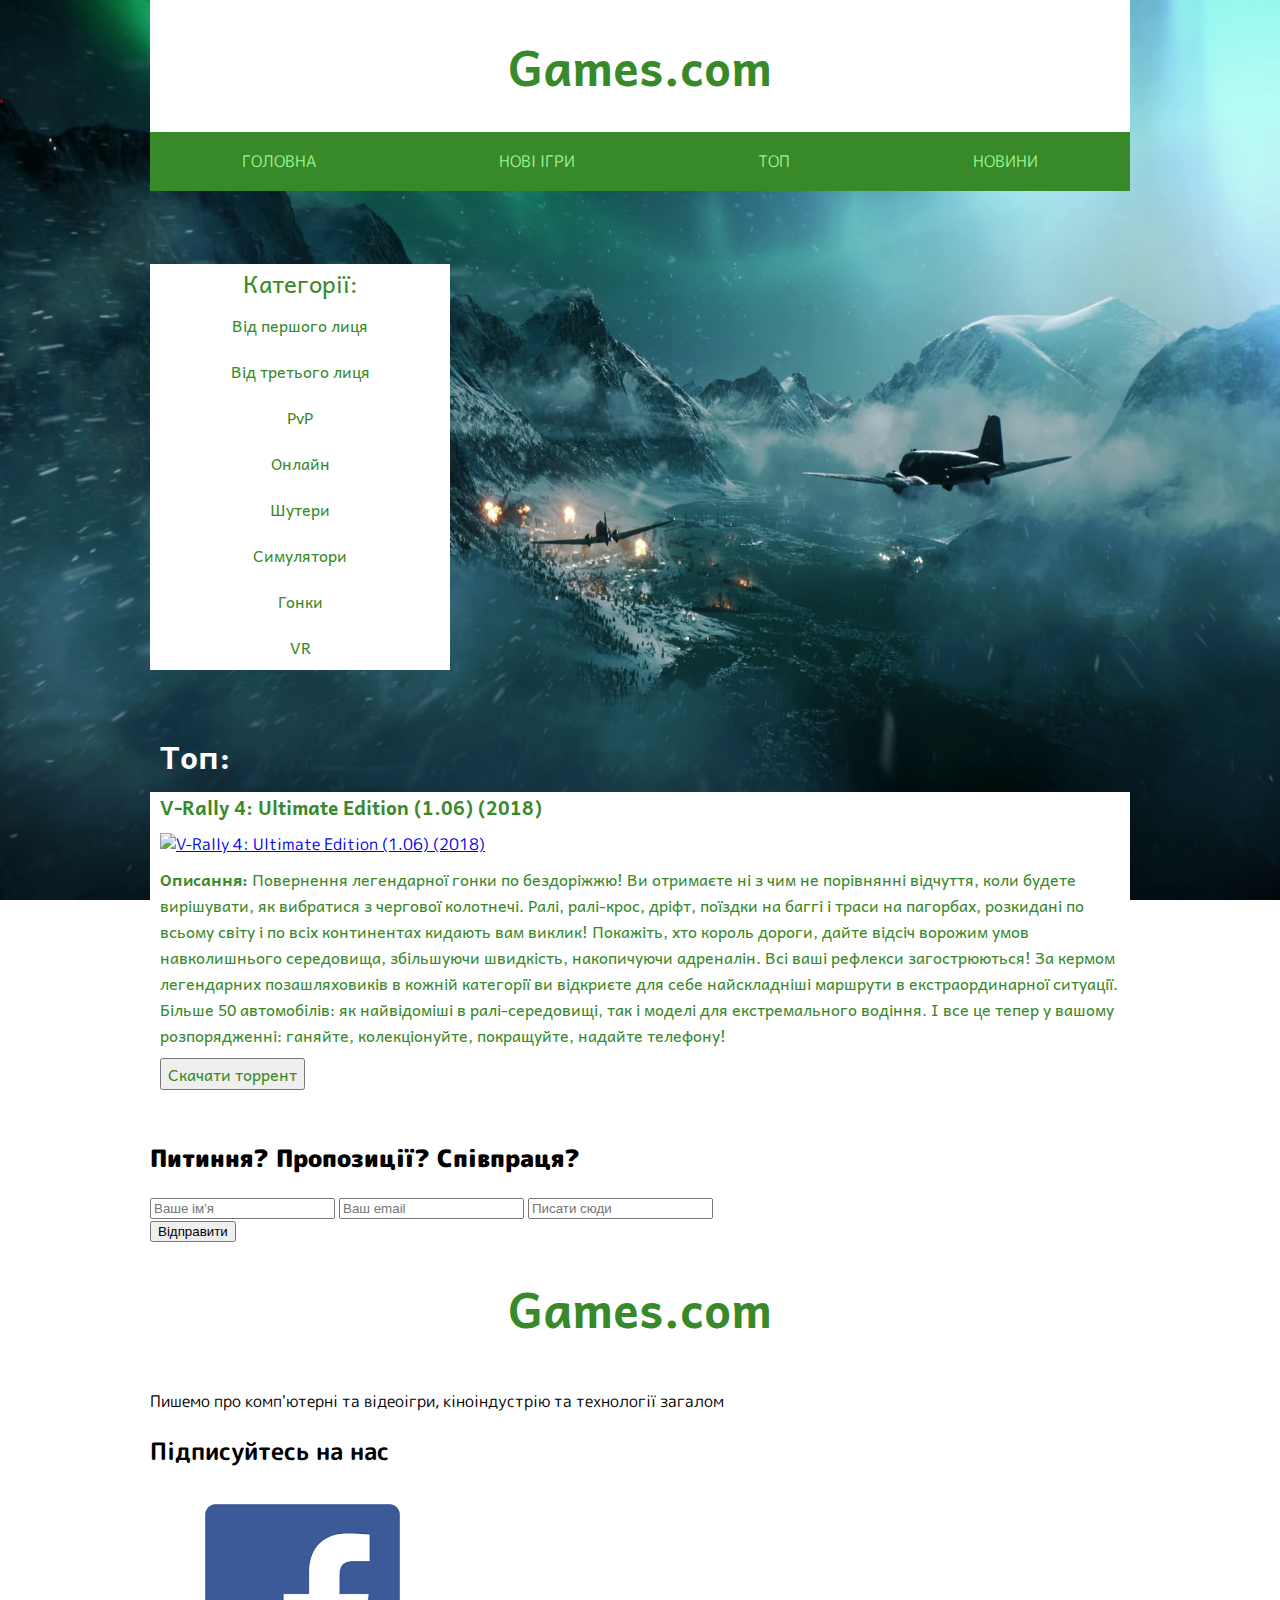
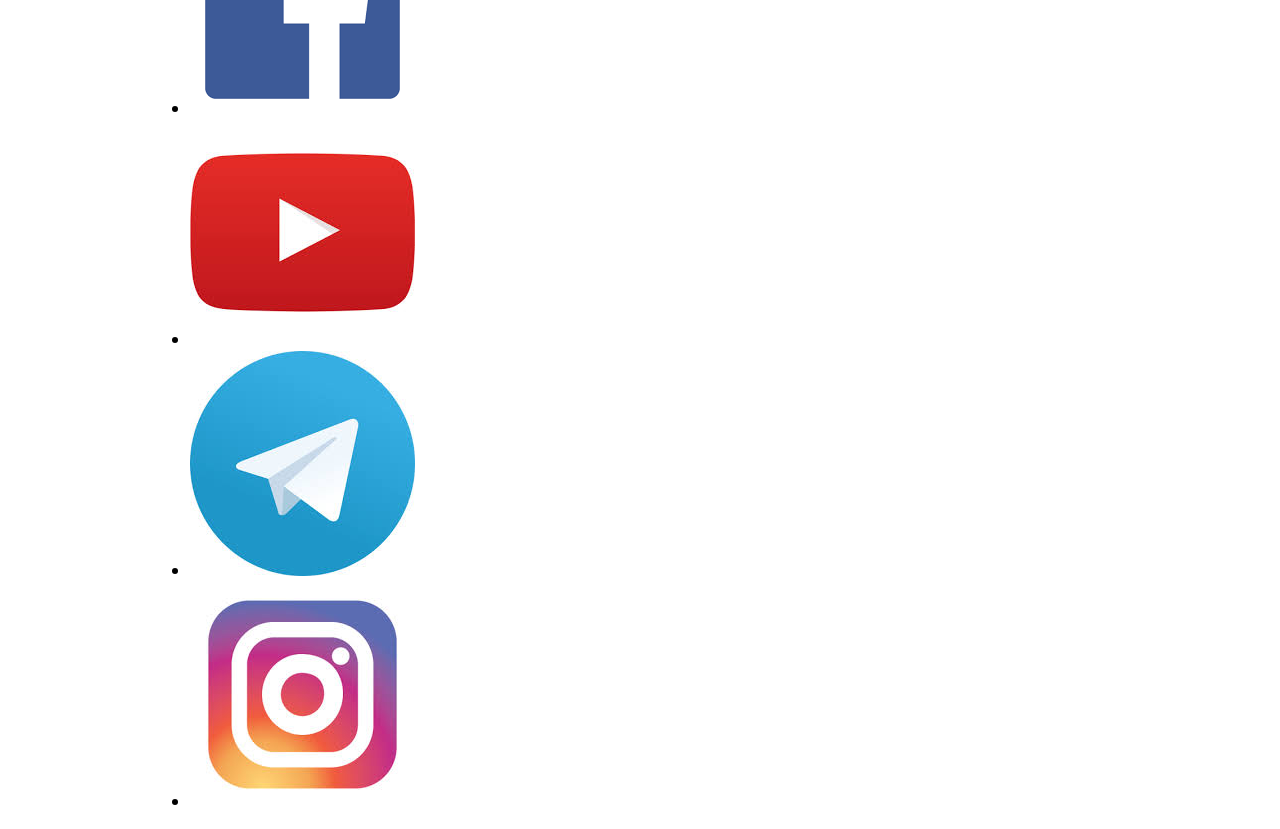
==== content.html @ c70f90d1 "add responsive to right and left aside" ====
<!DOCTYPE html>
<html lang="uk">
<head>
	<meta charset="utf-8">
	<meta name="viewport" content="width=device-width, initial-scale=1.0">
	<meta http-equiv="X-UA-Compatible" content="IE=edge">
	<link href="css/stylesheet.css" rel="stylesheet" type="text/css">
	<link href="https://stackpath.bootstrapcdn.com/font-awesome/4.7.0/css/font-awesome.min.css" rel="stylesheet">
	<script src="https://code.jquery.com/jquery-3.3.1.js"></script>
	<title>Games.com</title>
</head>
<body id="bg">
	<main>
	<header>
		<a href="index.html" class="menu_top">
    							<h1>Games.com</h1>
    						</a>
		<nav class="menu">
			<div class="toggle">
				<i class="fa fa-bars" aria-hidden="true"></i>
			</div>
    		<ul>
    			<li>
    				<a href="index.html" class="menu_top">
    					<span>Головна</span>
    				</a>	
    			</li>
    			<li>
    				<a href="" class="menu_top">
    					<span>Нові ігри</span>
    				</a>
    			</li>
    			<li>
    				<a href="" class="menu_top">
    					<span>Топ</span>
    				</a>
    			</li>
    			<li>
    				<a href="" class="menu_top">
    					<span>Новини</span>
    				</a>
    			</li>
    		</ul>
    	</nav>	<br>
<!--    	<div class="slider">
    		<h2 class="sl_popular">Популярні ігри: </h2>
    		<div class="sl_slider">	
	    		<div class="sl_photo">
	    			<div class="sl_outer">
	    				<div class="sl_item">
	    					<div>
	    						<a href="https://xatab-repack.net/games/download/309-07/gta_5_grand_theft_auto_2015_pc_repack_ot_xatab/3-1-0-309">
	    						<img alt="" src="https://xatab-repack.net/_ld/3/309.jpg">
	    						</a>
	    						<span>GTA 5 / Grand Theft Auto V (2015) PC</span>
	    					</div>
	    				</div>
	    				<div class="sl_item">
	    					<div>
	    						<a href="https://xatab-repack.net/games/download/447-03/far_cry_5_2018/1-1-0-447">
	    						<img alt="" src="https://xatab-repack.net/_ld/4/447.jpg">
	    						</a>
	    						<span>Far Cry 5 (2018) PC</span>
	    					</div>
	    				</div>
	    				<div class="sl_item">
	    					<div>
	    						<a href="https://xatab-repack.net/games/download/238-03/euro_truck_simulator_2_2013_pc_repack_ot_xatab/18-1-0-238">
	    						<img alt="" src="https://xatab-repack.net/_ld/2/238.jpg">
	    						</a>
	    						<span>Euro Truck Simulator 2 [v 1.33.2.19s + 65 DLC] (2013) PC</span>
	    					</div>
	    				</div>
	    				<div class="sl_item">
	    					<div>
	    						<a href="https://xatab-repack.net/games/download/331-03/the_elder_scrolls_v_skyrim_special_edition_2016_pc_repack_ot_xatab/2-1-0-331">
	    						<img alt="" src="https://xatab-repack.net/_ld/3/331.jpg">
	    						</a>
	    						<span>The Elder Scrolls V: Skyrim - Special Edition  (v1.5.62.0.8) (2016) PC</span>
	    					</div>
	    				</div>
	    				<div class="sl_item">
	    					<div>
	    						<a href="https://xatab-repack.net/games/download/398-04/dishonored_2_2016_pc_repack_ot_xatab/5-1-0-398">
	    						<img alt="" src="https://xatab-repack.net/_ld/3/398.png">
	    						</a>
	    						<span>Dishonored 2  (1.77.9) (2016) PC</span>
	    					</div>
	    				</div>
	    			</div>
	    		</div>
	    	</div>	
    	</div>                -->
    	</header>
	<aside class="left_aside">
		<div class="la_title">Категорії: </div>
		<div class="la_categories">
			<a class="la_link" href="">Від першого лиця</a>
			<a class="la_link" href="">Від третього лиця</a>
			<a class="la_link" href="">PvP</a>
			<a class="la_link" href="">Онлайн</a>
			<a class="la_link" href="">Шутери</a>
			<a class="la_link" href="">Симулятори</a>
			<a class="la_link" href="">Гонки</a>
			<a class="la_link" href="">VR</a>
		</div>
	</aside>
		<aside class="right_aside">
		<h2 class="ra_title">Топ: </h2>
		<div class="allEntries">
			<div id="game683">
				<a href="https://xatab-repack.net/games/torrent_igry/3d/v_rally_4_ultimate_edition_2018_pc_124_repack_by_xatab/3-1-0-683"></a>
				<div class="imagetext">
					<a href="https://xatab-repack.net/games/torrent_igry/3d/v_rally_4_ultimate_edition_2018_pc_124_repack_by_xatab/3-1-0-683"></a>
					<div class="inform">
						<a href="https://xatab-repack.net/games/torrent_igry/3d/v_rally_4_ultimate_edition_2018_pc_124_repack_by_xatab/3-1-0-683"></a>
						<a class="link-td-none" href="https://xatab-repack.net/games/torrent_igry/3d/v_rally_4_ultimate_edition_2018_pc_124_repack_by_xatab/3-1-0-683">
							<span class="m-title"><b>V-Rally 4: Ultimate Edition  (1.06) (2018)</b>
							</span>
						</a>
						<a href="https://xatab-repack.net/games/torrent_igry/3d/v_rally_4_ultimate_edition_2018_pc_124_repack_by_xatab/3-1-0-683">
							<img src="https://xatab-repack.net/_ld/6/683.png" alt="V-Rally 4: Ultimate Edition  (1.06) (2018)" class="m-img">
						</a>
						<div class="m-desc">
							<div>
								<b>Описання: </b>
								Повернення легендарної гонки по бездоріжжю! Ви отримаєте ні з чим не порівнянні відчуття, коли будете вирішувати, як вибратися з чергової колотнечі. Ралі, ралі-крос, дріфт, поїздки на баггі і траси на пагорбах, розкидані по всьому світу і по всіх континентах кидають вам виклик! Покажіть, хто король дороги, дайте відсіч ворожим умов навколишнього середовища, збільшуючи швидкість, накопичуючи адреналін. Всі ваші рефлекси загострюються! За кермом легендарних позашляховиків в кожній категорії ви відкриєте для себе найскладніші маршрути в екстраординарної ситуації. Більше 50 автомобілів: як найвідоміші в ралі-середовищі, так і моделі для екстремального водіння. І все це тепер у вашому розпорядженні: ганяйте, колекціонуйте, покращуйте, надайте телефону!
							</div>
						</div>
						<div class="m-desc1">
							<button class="mata">Скачати торрент</button>
						</div>
					</div>
				</div>
			</div>
		</div>
	</aside>
	<form>
			<h2><b>Питиння? Пропозиції? Співпраця?</b></h2>
			<div class="form">
				<input type="text" name="user-name" id="name" placeholder="Ваше ім'я" required>
				<input type="email" name="user-email" id="email" placeholder="Ваш email" required>
				<input type="text" name="text" id="text" placeholder="Писати сюди" required>
			</div>
			<div class="send"><input class="send-button" type="submit" value="Відправити"></div>
	</form>
	
	<footer>
		<a href="index.html" class="menu_top">
    							<h1>Games.com</h1>
    						</a>
		<p>Пишемо про комп'ютерні та відеоігри, кіноіндустрію та технології загалом</p>
		<h2>Підписуйтесь на нас</h2>
		<div class="socials">
			<ul class="socials-ul">
				<li class="socials-ul-li">
					<a class="fb-link" href="https://www.facebook.com/">
						<img class="soc-img" alt="fb" src="images/fb.png"></a>
				</li>
				<li class="socials-ul-li">
					<a class="yt-link" href="https://www.youtube.com/">
						<img class="soc-img" alt="yt" src="images/yt.jpg"></a>
				</li>
				<li class="socials-ul-li">
					<a class="tg-link" href="https://web.telegram.org/#/im">
						<img class="soc-img" alt="tg" src="images/tg.jpg"></a>
						
				</li>
				<li class="socials-ul-li">
					<a class="ig-link" href="https://www.instagram.com/?hl=ru">
						<img class="soc-img" alt="ig" src="images/ig.jpg"></a>
						
				</li>

			</ul>
		</div>
	</footer>
	</main>
	
	<script>
    		$(document).ready(function(){
    			$('.menu').click(function(){
    				$('ul').toggle('active');
    			})
    		})
    	</script>
</body>
</html>
---- css/stylesheet.css ----
@import url('https://fonts.googleapis.com/css?family=Andika&subset=cyrillic,cyrillic-ext');
@import url('https://fonts.googleapis.com/css?family=M+PLUS+Rounded+1c:700&subset=cyrillic,cyrillic-ext');
:root {
   font-family: 'M PLUS Rounded 1c', sans-serif;  
}
#bg {
    min-height: 100%;
    top: 0;
    height: auto;
    background: url(../images/bg.jpg) 50% 50% / 100% 100% no-repeat fixed;
    position: relative;
    padding: 0;
    margin: 0;
}    
main {
    max-width: 980px;
    margin: auto;
}
header {
    margin: 0;
    padding: 0;
}
.menu_top {
    text-decoration: none;
}
.menu_top h1 {
    font-family: 'Andika', sans-serif;
    font-size: 3rem;
    text-align: center;
    margin: 0;
    color: #388929;
    background-color: #fff;
    padding: 27px;
    text-decoration: none;
}
.menu {
    width: 100%;
}
.menu ul {
    width: 100%;
    margin: 0;
    padding: 0;
    background-color: #388929;
    display: flex;
    justify-content: space-around;
}
.menu ul li {
    list-style: none;
    display: inline-block;
    padding: 18px 20px;
}
.menu ul li:hover {
    background: #084200
} 
.menu ul li a {
    color: #9BF490;
    text-decoration: none;
    text-transform: uppercase;
}
.toggle {
    width: 100%;
    padding: 7px 30px;
    background: #fff;
    text-align: right;
    box-sizing: border-box;
    color: #388929;
    font-size: 30px;
    display: none;
}
.slider .sl_popular {
    
    padding-bottom: 1px;
    padding-top: 0px;
    font-size: 2rem;
    font-family: 'Andika', sans-serif;
    color: #388929;
}
.left_aside {
    display: inline-block;
    justify-content: flex-end;
    margin: 0;
    padding-top: 50px; 

}
.la_title {
    display: flex;
    justify-content: flex-start;
    background-color: #fff;
    font-family: 'Andika', sans-serif;
    font-size: 1.5rem;
    color: #388929;
}
.left_aside {
    margin: 0;
    padding-top: 50px; 
    width: 300px;
}
.la_title {
    background-color: #fff;
    font-family: 'Andika', sans-serif;
    font-size: 1.5rem;
    color: #388929;
    display: block;
    text-align: center;
}
.la_categories {
    display: block;
    background-color: #fff;
}
.la_link {
    margin: auto;
    padding: 10px;
    display: block;
    text-align: center;
    text-decoration: none;
    font-family: 'Andika', sans-serif;
    font-size: 1rem;
    color: #388929;
}
.la_link:hover{
    color: #fff;
    background-color: #388929;
}
.right_aside {
        margin-top: 60px;
}
.ra_title {
    margin: 10px;
    font-family: 'Andika', sans-serif;
    font-size: 2rem;
    color: #fff;
}
.allEntries{
    padding: 0;
    margin: 0;
}
.imagetext{
    padding-bottom: 20px;
    background-color: #fff;
}
.link-td-none{
    margin: 10px;
    font-family: 'Andika', sans-serif;
    font-size: 1.2rem;
    color: #388929;
    display: block;
    text-decoration: none;
}
.m-img{
    margin: 10px;
    padding: 0;
    width: 100%;
    display: block;
}
.m-desc{
    margin: 10px;
    font-family: 'Andika', sans-serif;
    font-size: 1rem;
    color: #388929;
}
.m-desc1{
    margin: 10px;
    padding: 0;
}
.m-desc1 button{
    display: flex;
}
.m-desc1 .mata{
    text-decoration: none;
    font-family: 'Andika', sans-serif;
    font-size: 1rem;
    color: #388929;
}
.button{
    display: flex;
    justify-content: center;
}
.button-more{
    font-family: 'Andika', sans-serif;
    font-size: 1rem;
    color: #388929;
    text-align: center;
}











@media(max-width: 768px) {
    .toggle {
         display: block;    
    }
    .menu ul {
    width: 100%;
    }
    .menu ul li {
        display: block;
        text-align: center;
    }
    a.menu_top{
       text-decoration: none; 
    }
    .menu_top h1 {
    font-family: 'Andika', sans-serif;
    font-size: 3rem;
    text-align: center;
    margin: 0;
    color: #388929;
    background-color: #fff;
    padding: 27px;
    text-decoration: none;
}
@media(max-width: 768px) {    
    .left_aside {
        margin: 0;
        padding-top: 50px; 
    }
    .la_title {
        background-color: #fff;
        font-family: 'Andika', sans-serif;
        font-size: 1.5rem;
        color: #388929;
    }
    .la_categories {
        display: block;
        background-color: #fff;
    }
    .la_link {
        margin: auto;
        padding: 10px;
        display: block;
        text-align: center;
        text-decoration: none;
        font-family: 'Andika', sans-serif;
        font-size: 1rem;
        color: #388929;
    }
    .la_link:hover{
        color: #fff;
        background-color: #388929;
    }
}
@media(max-width: 768px) { 
    .right_aside {
        margin-top: 60px;
    }
    .ra_title {
        margin: 10px;
        font-family: 'Andika', sans-serif;
        font-size: 2rem;
        color: #fff;
    }
    .allEntries{
        padding: 0;
        margin: 0;
    }
    .imagetext{
        padding-bottom: 20px;
        
        background-color: #fff;
    }
    .link-td-none{
        margin: 10px;
        font-family: 'Andika', sans-serif;
        font-size: 1.2rem;
        color: #388929;
        display: block;
        text-decoration: none;
    }
    .m-img{
        margin: 10px;
        padding: 0;
        width: 100%;
        display: block;
    }
    .m-desc{
        margin: 10px;
        font-family: 'Andika', sans-serif;
        font-size: 1rem;
        color: #388929;
    }
    .m-desc1{
        margin: 10px;
        padding: 0;
    }
    .m-desc1 button{
        display: flex;
    }
    .m-desc1 .mata{
        
        text-decoration: none;
        font-family: 'Andika', sans-serif;
        font-size: 1rem;
        color: #388929;
    }
    .button{
        display: flex;
        justify-content: center;
    }
    .button-more{
        font-family: 'Andika', sans-serif;
        font-size: 1rem;
        color: #388929;
        text-align: center;
    }
}    
@media(max-width: 768px) {     
    #news{
        margin-top: 60px;
    }
    form{
        margin: 10px;
        padding: 10px;
        display: block;
        justify-content: center;
    }
    form h2{
        margin: 10px;
        font-family: 'Andika', sans-serif;
        font-size: 1.5rem;
        color: #fff;
        display: block;
        text-decoration: none;
        text-align: center;
    }
    form #name{
        background-color: #8CE390;
        margin: auto;
        padding: 10px;
        display: block;
        justify-content: center;
    }
    form #email{
        background-color: #8CE390;
        margin: auto;
        padding: 10px;
        display: block;
        justify-content: center;
    }
    form #text{
        margin: auto;
        padding: 10px;
        display: block;
        justify-content: center;
    }
    form .send{
        margin: auto;
        display: block;
        justify-content: center;
        padding: 10px;
    }
    form .send-button{
        margin: auto;
        font-family: 'Andika', sans-serif;
        font-size: 1rem;
        color: #388929;
        text-align: center;
        display: block;
        justify-content: center;
    }
}
@media(max-width: 768px) { 
    footer{
        width: 100%;
        height: 350px;
        background-color: #fff;
    }
    footer .menu_top h1{
    font-family: 'Andika', sans-serif;
    font-size: 2rem;
    text-align: left;
    margin: 0;
    color: #388929;
    background-color: #fff;
    padding: 0;
    text-decoration: none;
    }
    footer p{
        margin: 10px;
        font-family: 'Andika', sans-serif;
        font-size: 1.2rem;
        color: #388929;
        display: block;
        text-decoration: none;
    }
    footer h2{
        margin: 10px;
        font-family: 'Andika', sans-serif;
        font-size: 1.5rem;
        color: #388929;
        display: block;
        text-decoration: none;
        text-align: center;
    }
    .socials ul li{
        padding: 0;
        margin: 0;
        list-style: none;
    }
    .socials-ul{
        padding: 0;
        margin: 0;
        display: flex;
        justify-content: space-between;
    }
    .socials-ul-li{
        list-style: none;
        text-decoration: none;
    }
    .soc-img{
        padding: 0;
        margin: 0;
        width: 100px;
    }
}



.active {
    display: block;
}
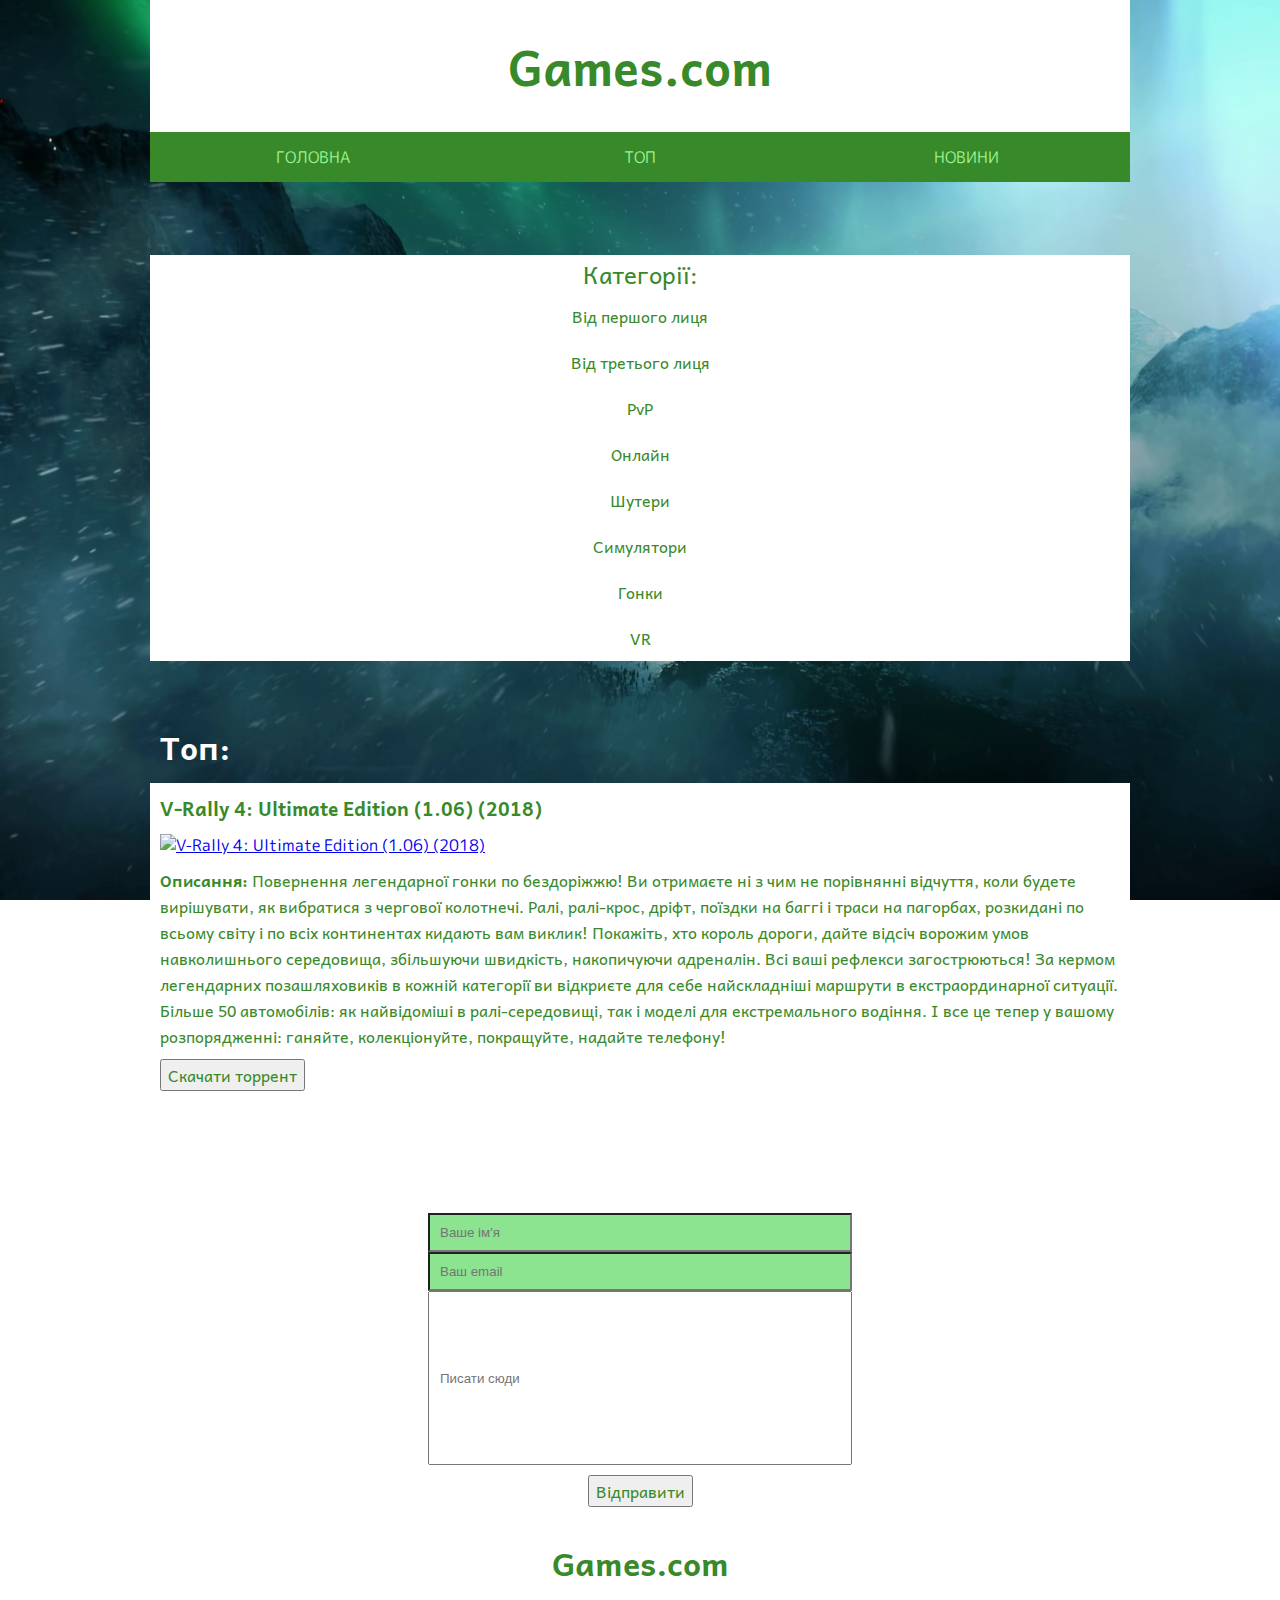
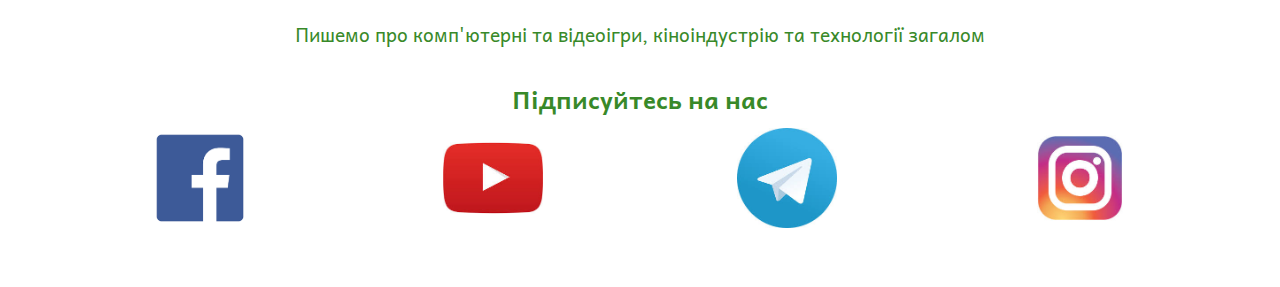
==== commit f05c7428: "fixed main menu" ====
--- a/content.html
+++ b/content.html
@@ -5,8 +5,6 @@
 	<meta name="viewport" content="width=device-width, initial-scale=1.0">
 	<meta http-equiv="X-UA-Compatible" content="IE=edge">
 	<link href="css/stylesheet.css" rel="stylesheet" type="text/css">
-	<link href="https://stackpath.bootstrapcdn.com/font-awesome/4.7.0/css/font-awesome.min.css" rel="stylesheet">
-	<script src="https://code.jquery.com/jquery-3.3.1.js"></script>
 	<title>Games.com</title>
 </head>
 <body id="bg">
@@ -16,19 +14,11 @@
     							<h1>Games.com</h1>
     						</a>
 		<nav class="menu">
-			<div class="toggle">
-				<i class="fa fa-bars" aria-hidden="true"></i>
-			</div>
     		<ul>
     			<li>
     				<a href="index.html" class="menu_top">
     					<span>Головна</span>
     				</a>	
-    			</li>
-    			<li>
-    				<a href="" class="menu_top">
-    					<span>Нові ігри</span>
-    				</a>
     			</li>
     			<li>
     				<a href="" class="menu_top">
@@ -95,14 +85,14 @@
 	<aside class="left_aside">
 		<div class="la_title">Категорії: </div>
 		<div class="la_categories">
-			<a class="la_link" href="">Від першого лиця</a>
-			<a class="la_link" href="">Від третього лиця</a>
-			<a class="la_link" href="">PvP</a>
-			<a class="la_link" href="">Онлайн</a>
-			<a class="la_link" href="">Шутери</a>
-			<a class="la_link" href="">Симулятори</a>
-			<a class="la_link" href="">Гонки</a>
-			<a class="la_link" href="">VR</a>
+			<a class="la_link" href="https://rg-mechanics.org/games/pc_torrent_download/1s_person/9">Від першого лиця</a>
+			<a class="la_link" href="https://rg-mechanics.org/games/pc_torrent_download/3rd_person/4">Від третього лиця</a>
+			<a class="la_link" href="https://rg-mechanics.org/games/pc_torrent_download/real_time/8">PvP</a>
+			<a class="la_link" href="https://rg-mechanics.org/games/pc_torrent_download/adventure/10">Онлайн</a>
+			<a class="la_link" href="https://rg-mechanics.org/games/pc_torrent_download/shooter/6">Шутери</a>
+			<a class="la_link" href="https://rg-mechanics.org/games/pc_torrent_download/simulator/18">Симулятори</a>
+			<a class="la_link" href="https://rg-mechanics.org/games/pc_torrent_download/racing/17">Гонки</a>
+			<a class="la_link" href="https://rg-mechanics.org/games/pc_torrent_download/3d/3">VR</a>
 		</div>
 	</aside>
 		<aside class="right_aside">
@@ -128,14 +118,15 @@
 							</div>
 						</div>
 						<div class="m-desc1">
-							<button class="mata">Скачати торрент</button>
+							<button class="mata">
+									Скачати торрент</button>
 						</div>
 					</div>
 				</div>
 			</div>
 		</div>
 	</aside>
-	<form>
+	<form method="POST" action="https://formspree.io/diesel6@i.ua">
 			<h2><b>Питиння? Пропозиції? Співпраця?</b></h2>
 			<div class="form">
 				<input type="text" name="user-name" id="name" placeholder="Ваше ім'я" required>
@@ -177,12 +168,6 @@
 	</footer>
 	</main>
 	
-	<script>
-    		$(document).ready(function(){
-    			$('.menu').click(function(){
-    				$('ul').toggle('active');
-    			})
-    		})
-    	</script>
+
 </body>
 </html>
--- a/css/stylesheet.css
+++ b/css/stylesheet.css
@@ -46,8 +46,14 @@
 }
 .menu ul li {
     list-style: none;
-    display: inline-block;
-    padding: 18px 20px;
+    display: flex;
+    padding: 0;
+    margin: auto;
+    width: 100%;
+    height: 50px;
+    text-align: center;
+    align-items: center;
+    justify-content: center;
 }
 .menu ul li:hover {
     background: #084200
@@ -56,6 +62,12 @@
     color: #9BF490;
     text-decoration: none;
     text-transform: uppercase;
+    width: 100%;
+    height: 100%;
+    display: flex;
+    text-align: center;
+    align-items: center;
+    justify-content: center;
 }
 .toggle {
     width: 100%;
@@ -76,15 +88,15 @@
     color: #388929;
 }
 .left_aside {
-    display: inline-block;
-    justify-content: flex-end;
+    display: block;
+    justify-content: center;
     margin: 0;
     padding-top: 50px; 
 
 }
 .la_title {
     display: flex;
-    justify-content: flex-start;
+    justify-content: center;
     background-color: #fff;
     font-family: 'Andika', sans-serif;
     font-size: 1.5rem;
@@ -92,15 +104,14 @@
 }
 .left_aside {
     margin: 0;
-    padding-top: 50px; 
-    width: 300px;
+    padding-top: 50px;;
 }
 .la_title {
     background-color: #fff;
     font-family: 'Andika', sans-serif;
     font-size: 1.5rem;
     color: #388929;
-    display: block;
+    display: flex;
     text-align: center;
 }
 .la_categories {
@@ -122,7 +133,8 @@
     background-color: #388929;
 }
 .right_aside {
-        margin-top: 60px;
+    margin-top: 60px;
+    box-sizing: border-box;
 }
 .ra_title {
     margin: 10px;
@@ -133,10 +145,20 @@
 .allEntries{
     padding: 0;
     margin: 0;
-}
-.imagetext{
+    display: flex;
+  align-items: flex-start;
+  flex-wrap: wrap;
+}
+.game {
+    padding: 10px;
+    margin: auto;
+    display: flex;
+    width: 45%;
+}  
+.imagetext {
     padding-bottom: 20px;
     background-color: #fff;
+    display: flex;
 }
 .link-td-none{
     margin: 10px;
@@ -149,7 +171,7 @@
 .m-img{
     margin: 10px;
     padding: 0;
-    width: 100%;
+    width: 50%;
     display: block;
 }
 .m-desc{
@@ -165,7 +187,7 @@
 .m-desc1 button{
     display: flex;
 }
-.m-desc1 .mata{
+.m-desc1 .mata {
     text-decoration: none;
     font-family: 'Andika', sans-serif;
     font-size: 1rem;
@@ -174,12 +196,123 @@
 .button{
     display: flex;
     justify-content: center;
+    padding: 20px;
 }
 .button-more{
     font-family: 'Andika', sans-serif;
     font-size: 1rem;
     color: #388929;
     text-align: center;
+}
+form{
+    margin: 10px;
+    padding: 10px;
+    display: block;
+    justify-content: center;
+}
+form h2{
+    margin: 10px;
+    font-family: 'Andika', sans-serif;
+    font-size: 2rem;
+    color: #fff;
+    display: block;
+    text-decoration: none;
+    text-align: center;
+}
+form #name{
+    background-color: #8CE390;
+    margin: auto;
+    padding: 10px;
+    width: 400px;
+    display: block;
+    justify-content: center;
+}
+form #email{
+    background-color: #8CE390;
+    margin: auto;
+    padding: 10px;
+    width: 400px;
+    display: block;
+    justify-content: center;
+}
+form #text{
+    margin: auto;
+    padding: 10px;
+    width: 400px;
+    height: 150px;
+    display: block;
+    justify-content: center;
+}
+form .send{
+    margin: auto;
+    display: block;
+    justify-content: center;
+    padding: 10px;
+}
+form .send-button{
+    margin: auto;
+    font-family: 'Andika', sans-serif;
+    font-size: 1rem;
+    color: #388929;
+    text-align: center;
+    display: block;
+    justify-content: center;
+}
+footer{
+    width: 100%;
+    height: 350px;
+    background-color: #fff;
+    display: block;
+}
+footer .menu_top h1{
+    font-family: 'Andika', sans-serif;
+    font-size: 2rem;
+    text-align: left;
+    margin: 0;
+    color: #388929;
+    background-color: #fff;
+    padding: 0;
+    text-decoration: none;
+    text-align: center;
+}
+footer p{
+    margin: 10px;
+    padding: 20px;
+    font-family: 'Andika', sans-serif;
+    font-size: 1.2rem;
+    color: #388929;
+    display: block;
+    text-decoration: none;
+    text-align: center;
+}
+footer h2{
+    margin: 10px;
+    font-family: 'Andika', sans-serif;
+    font-size: 1.5rem;
+    color: #388929;
+    display: block;
+    text-decoration: none;
+    text-align: center;
+}
+.socials ul li{
+    padding: 0;
+    margin: 0;
+    list-style: none;
+}
+.socials-ul{
+    padding: 0;
+    margin: 0;
+    display: flex;
+    justify-content: space-between;
+}
+.socials-ul-li{
+    list-style: none;
+    text-decoration: none;
+}
+.soc-img{
+    padding: 0;
+    margin: 0;
+    width: 100px;
 }
 
 
@@ -260,10 +393,14 @@
         padding: 0;
         margin: 0;
     }
+    .game{
+        width: 100%;
+    }
     .imagetext{
         padding-bottom: 20px;
-        
         background-color: #fff;
+        display: flex;
+        width: 100%;
     }
     .link-td-none{
         margin: 10px;
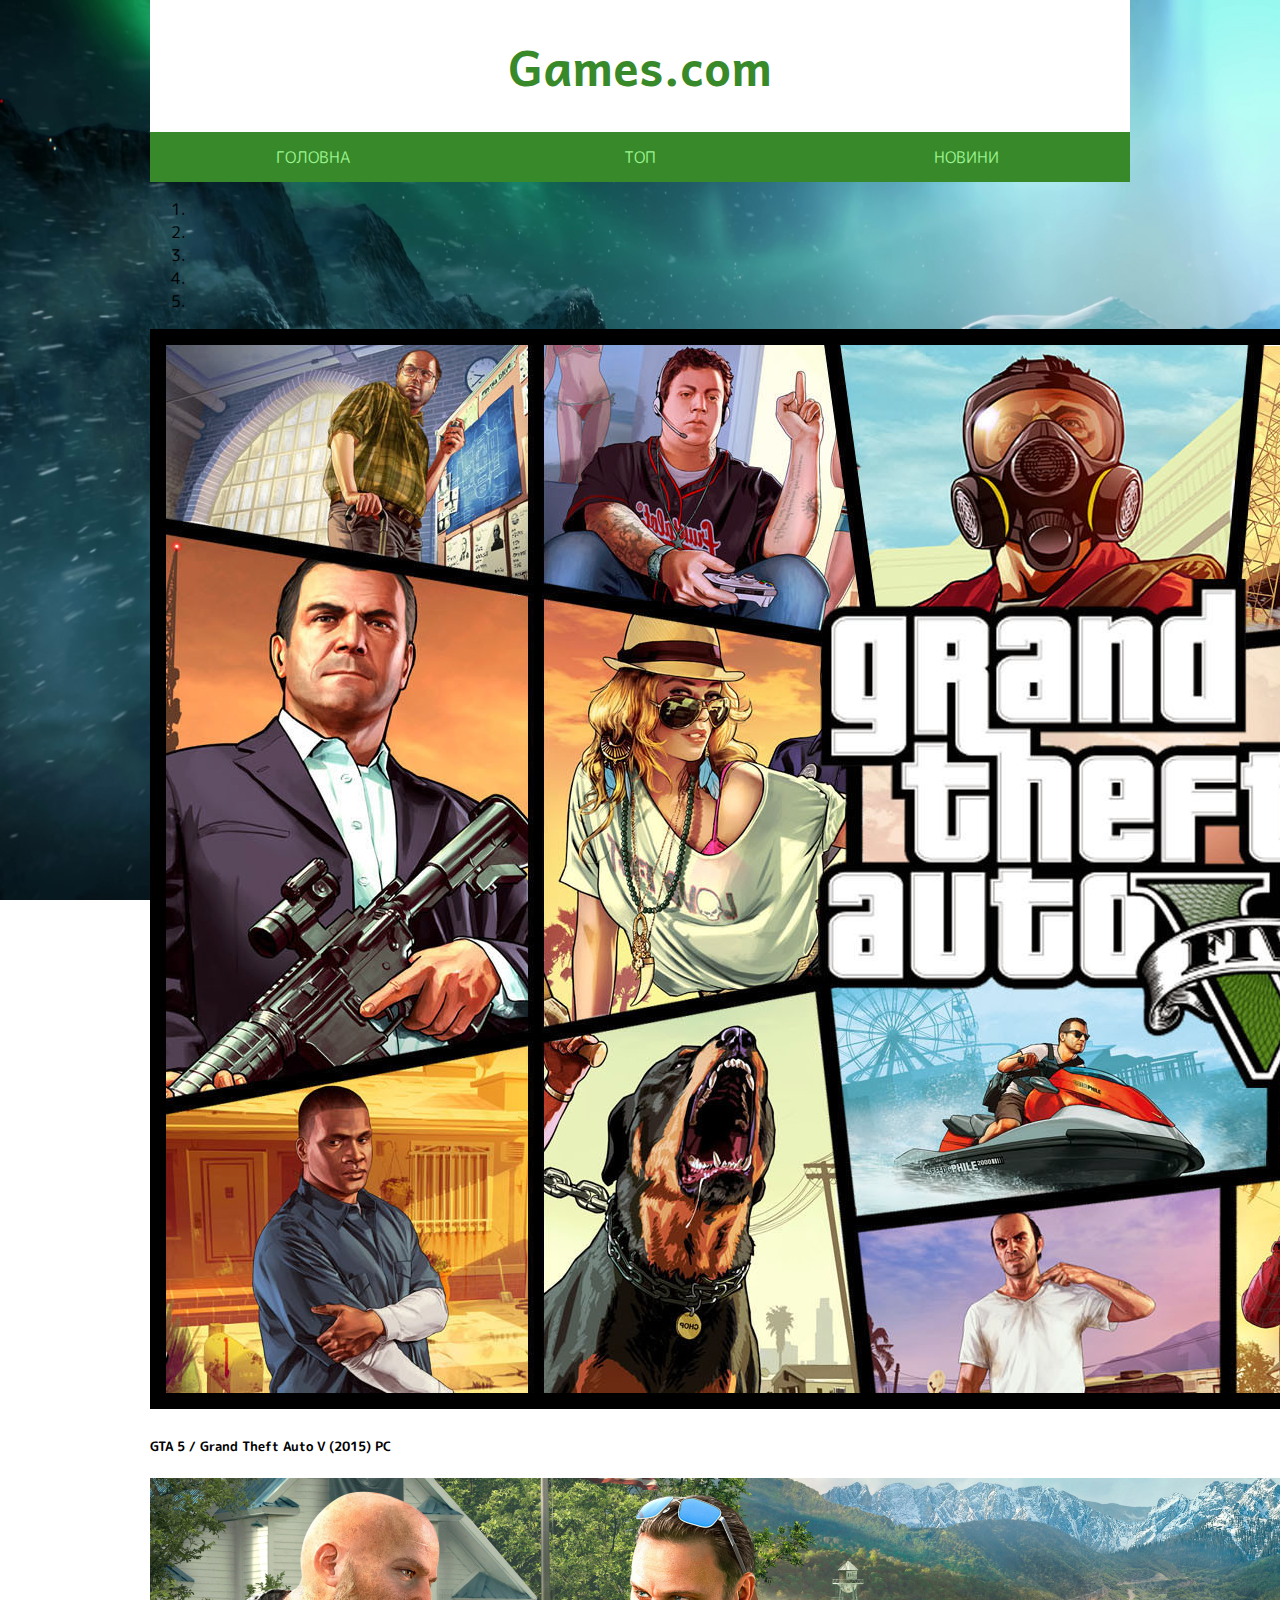
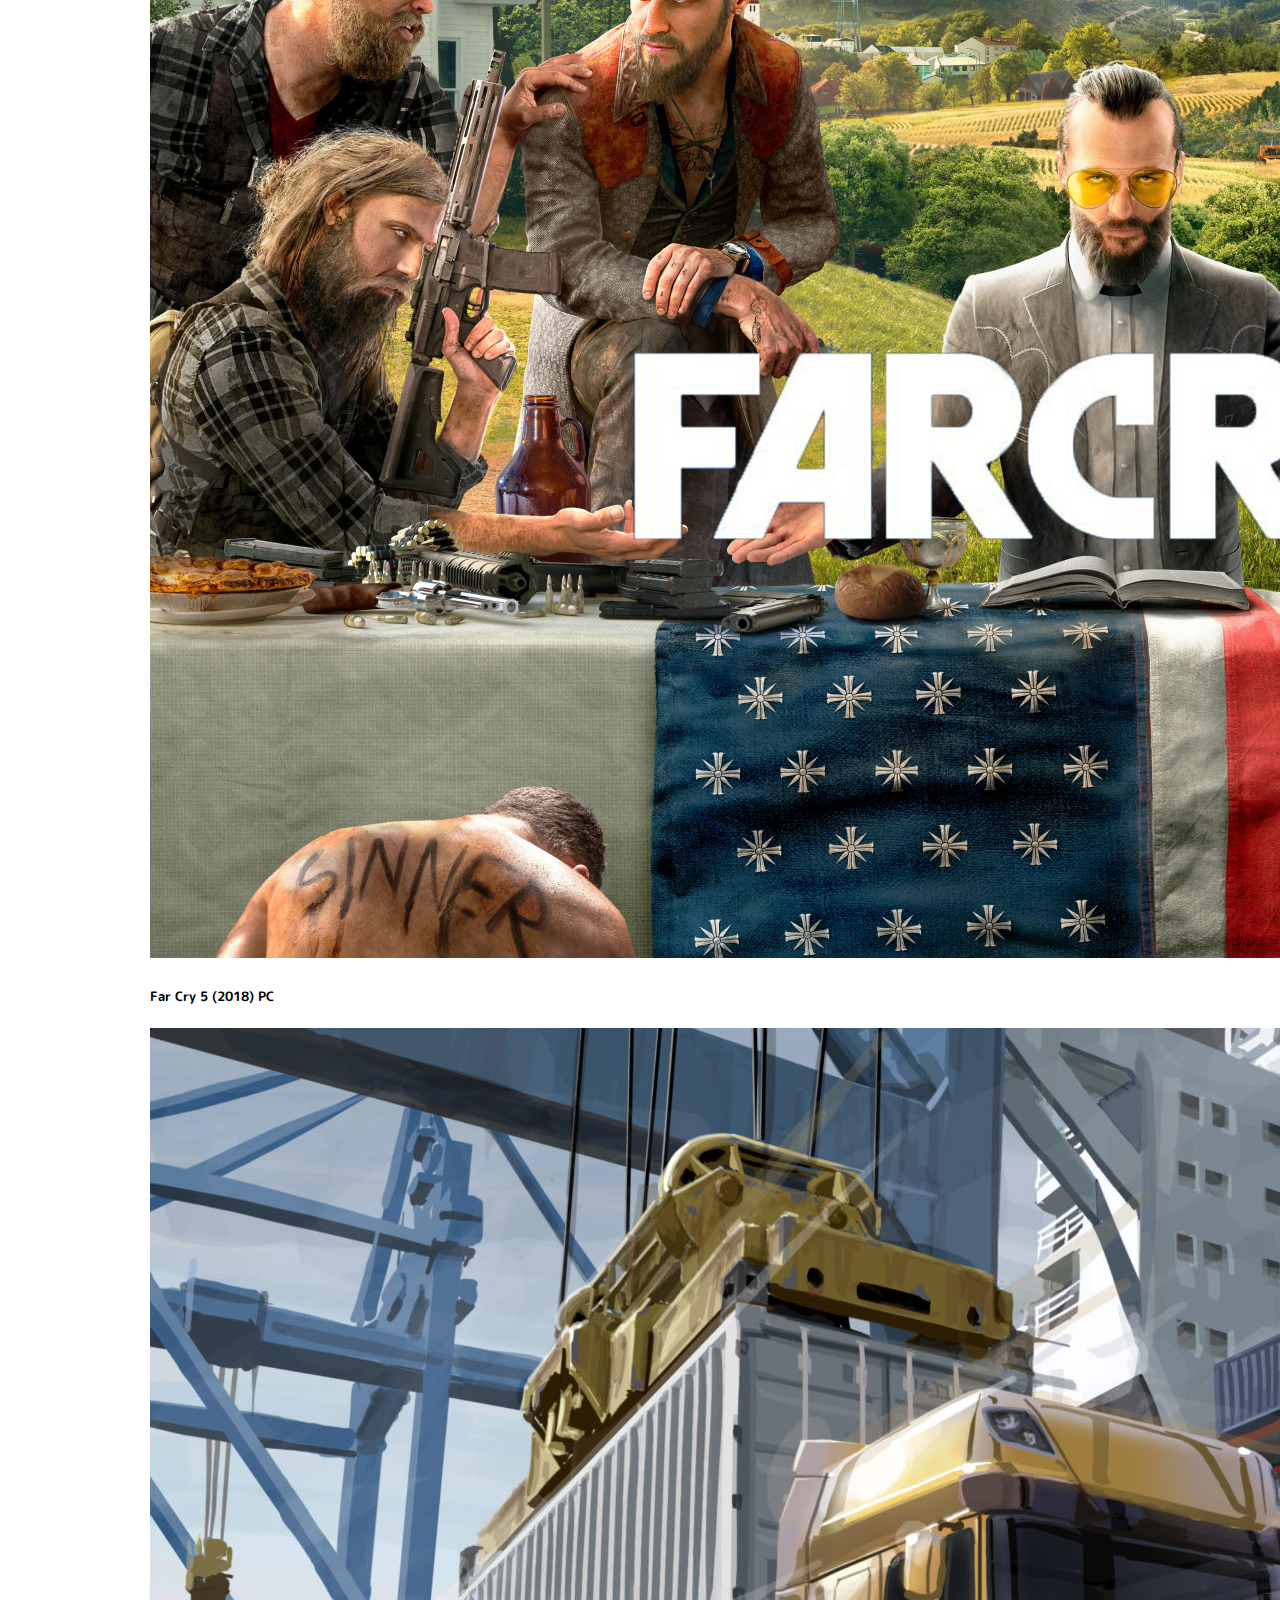
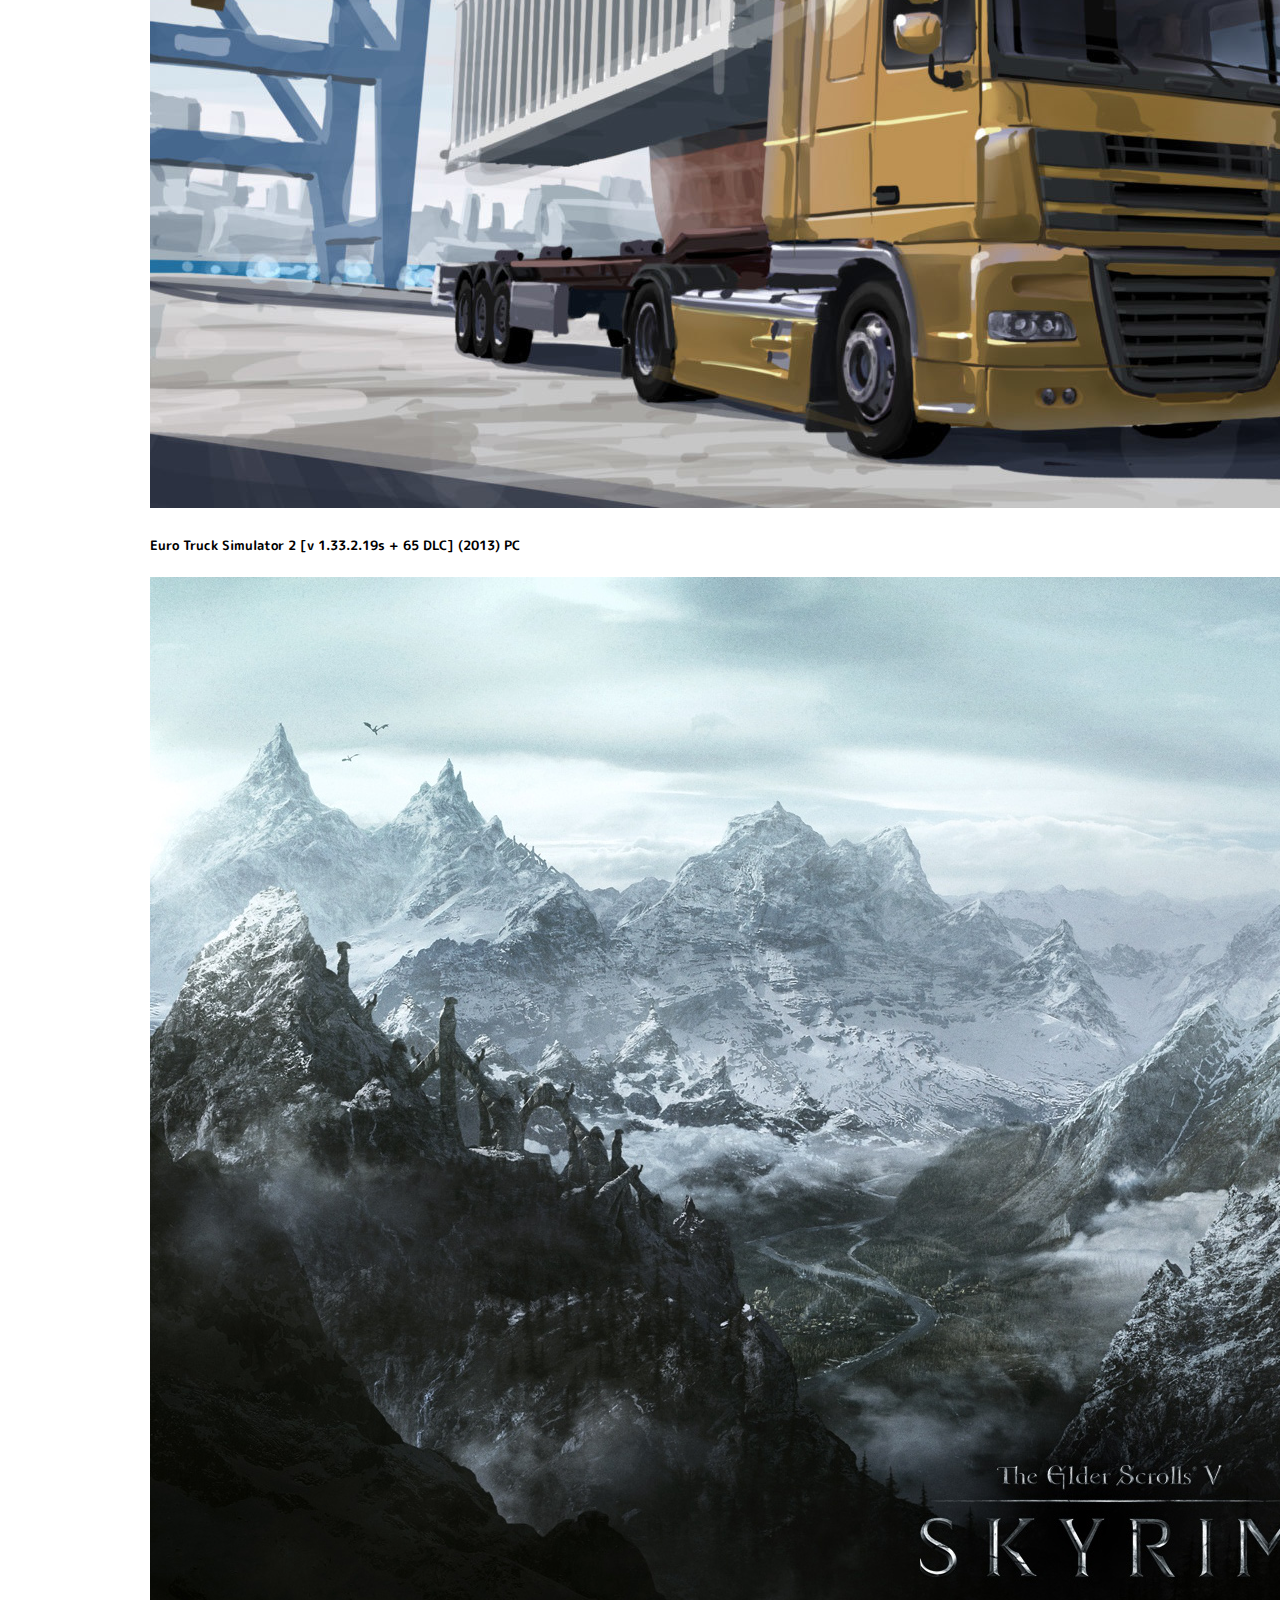
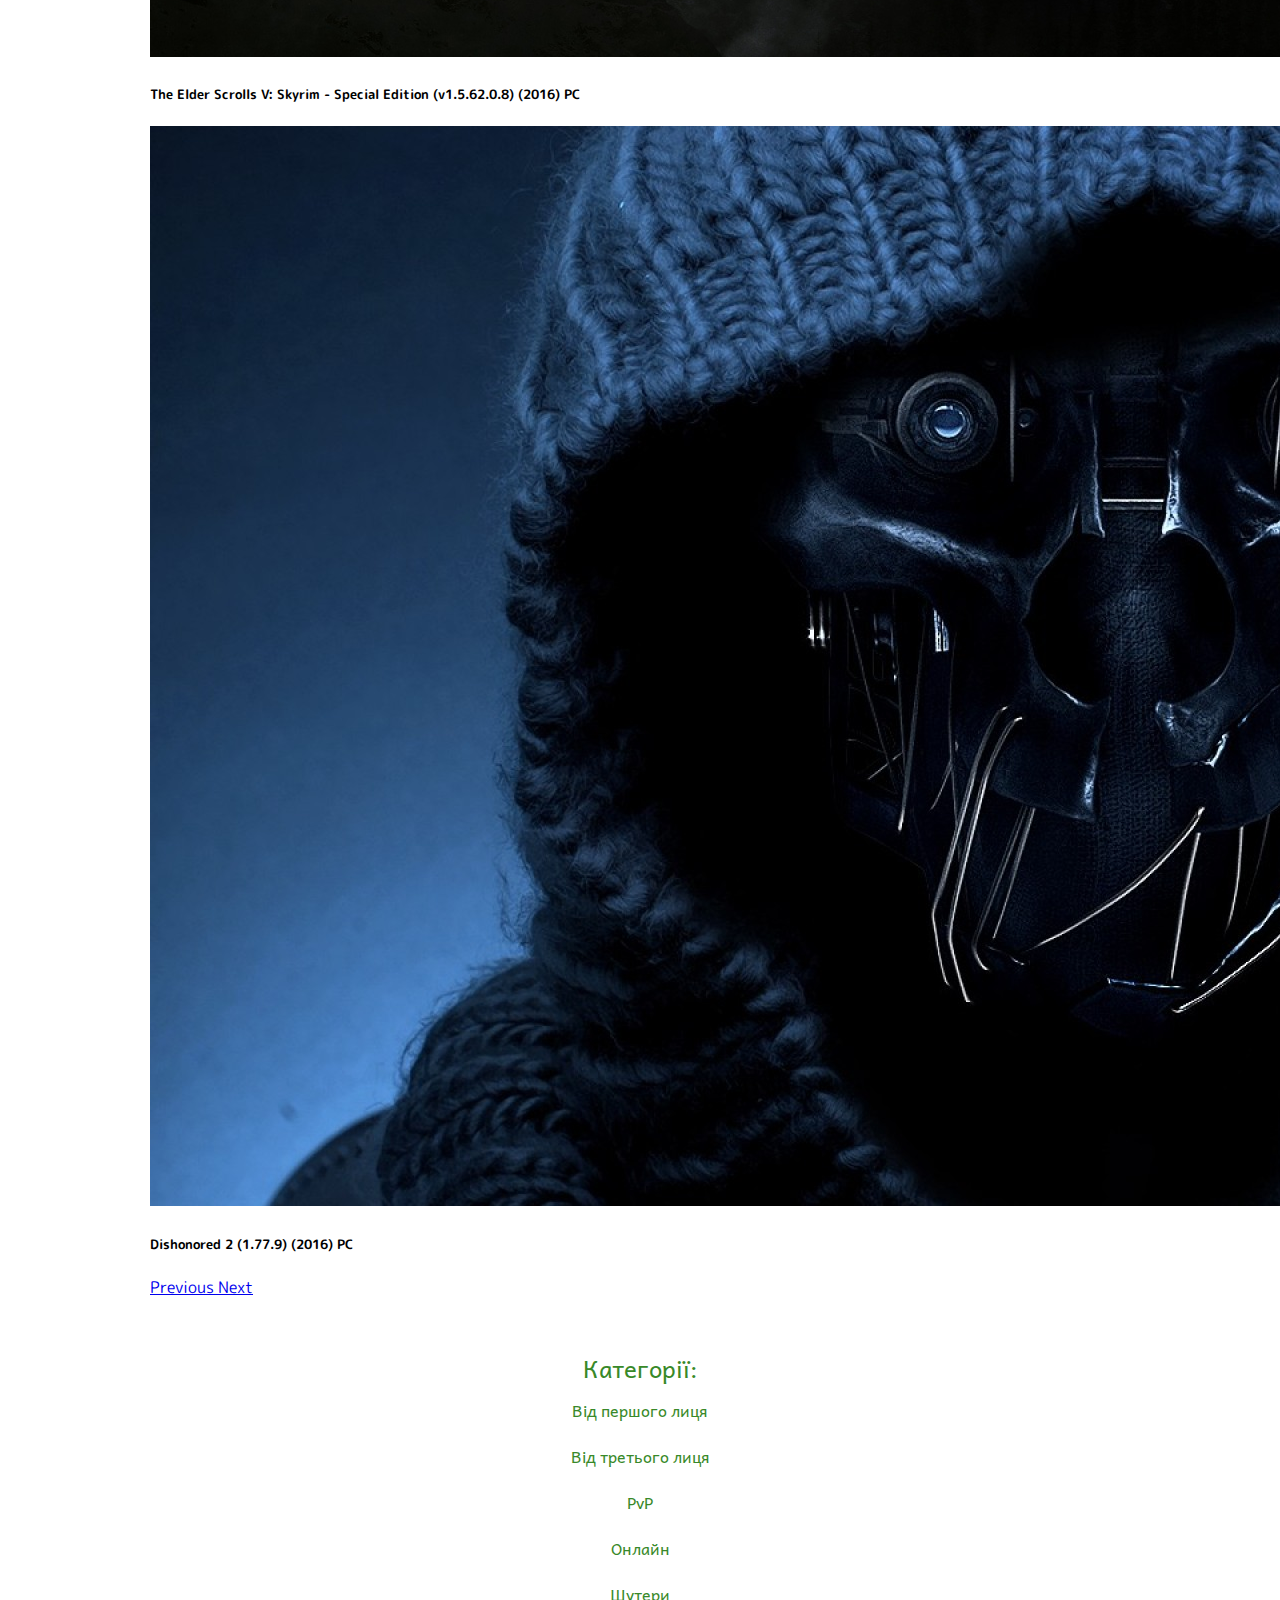
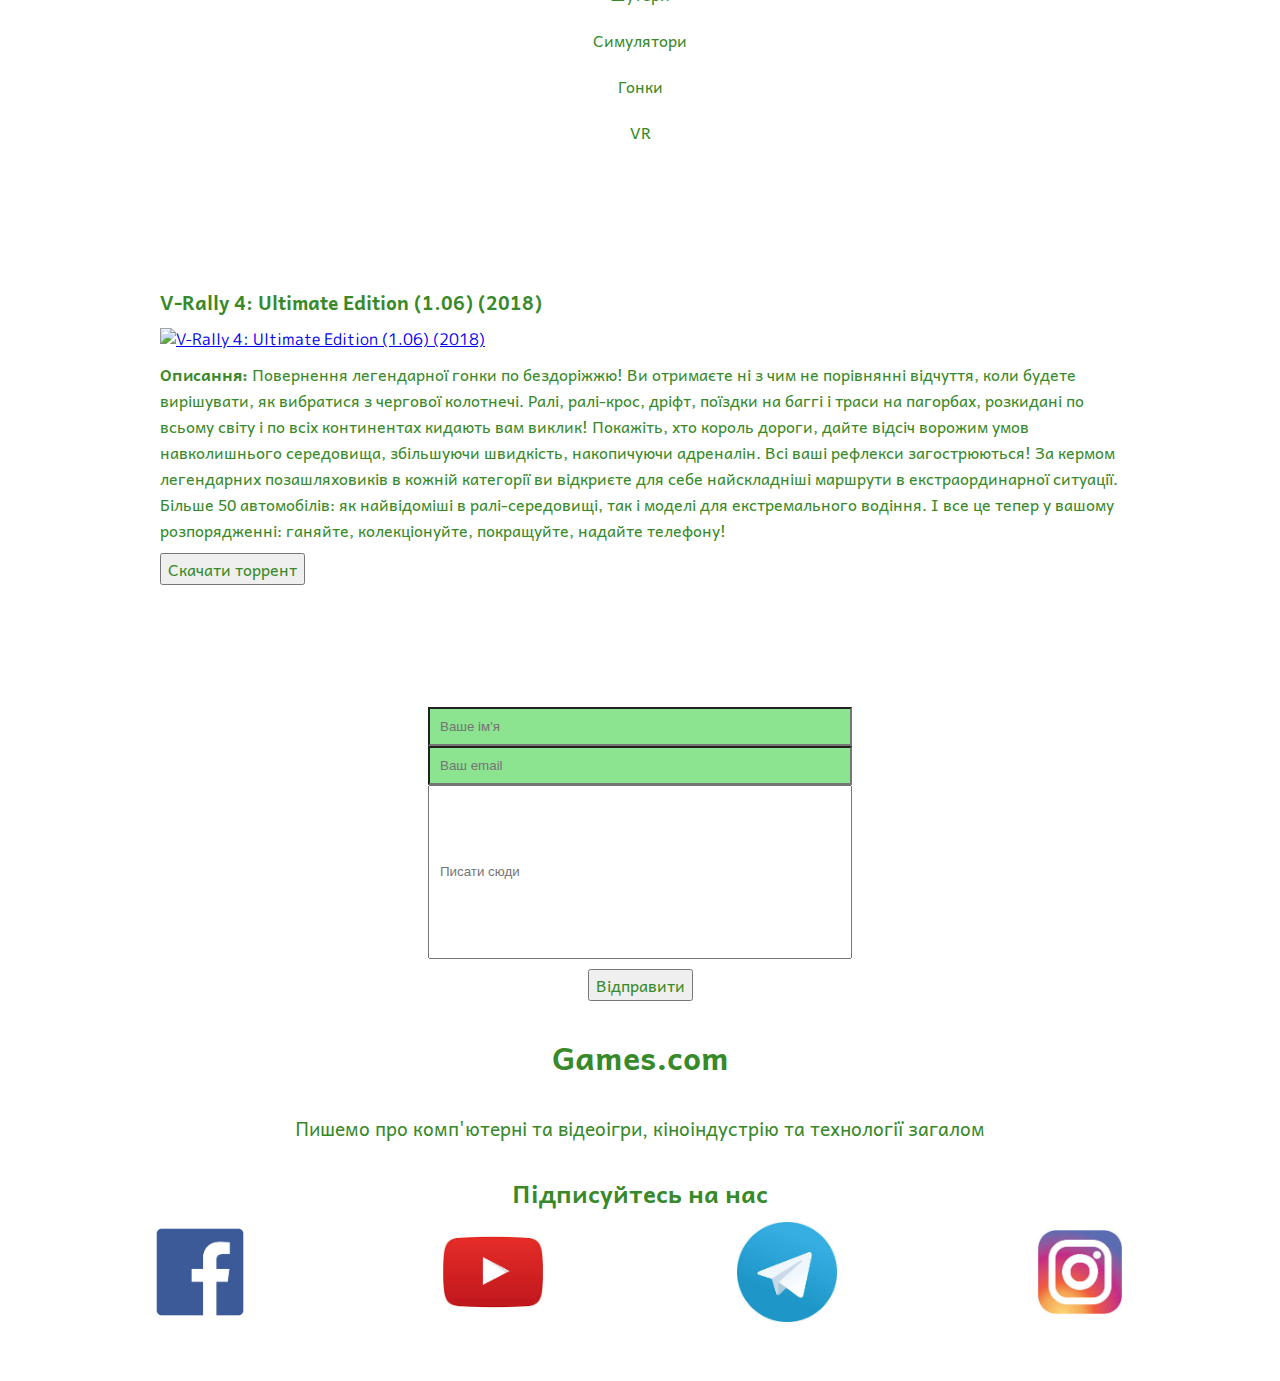
==== commit 1c73a05a: "add carousel" ====
--- a/content.html
+++ b/content.html
@@ -4,6 +4,7 @@
 	<meta charset="utf-8">
 	<meta name="viewport" content="width=device-width, initial-scale=1.0">
 	<meta http-equiv="X-UA-Compatible" content="IE=edge">
+	<link rel="stylesheet" href="https://stackpath.bootstrapcdn.com/bootstrap/4.3.0/css/bootstrap.min.css" integrity="sha384-PDle/QlgIONtM1aqA2Qemk5gPOE7wFq8+Em+G/hmo5Iq0CCmYZLv3fVRDJ4MMwEA" crossorigin="anonymous">
 	<link href="css/stylesheet.css" rel="stylesheet" type="text/css">
 	<title>Games.com</title>
 </head>
@@ -31,56 +32,60 @@
     				</a>
     			</li>
     		</ul>
-    	</nav>	<br>
-<!--    	<div class="slider">
-    		<h2 class="sl_popular">Популярні ігри: </h2>
-    		<div class="sl_slider">	
-	    		<div class="sl_photo">
-	    			<div class="sl_outer">
-	    				<div class="sl_item">
-	    					<div>
-	    						<a href="https://xatab-repack.net/games/download/309-07/gta_5_grand_theft_auto_2015_pc_repack_ot_xatab/3-1-0-309">
-	    						<img alt="" src="https://xatab-repack.net/_ld/3/309.jpg">
-	    						</a>
-	    						<span>GTA 5 / Grand Theft Auto V (2015) PC</span>
-	    					</div>
-	    				</div>
-	    				<div class="sl_item">
-	    					<div>
-	    						<a href="https://xatab-repack.net/games/download/447-03/far_cry_5_2018/1-1-0-447">
-	    						<img alt="" src="https://xatab-repack.net/_ld/4/447.jpg">
-	    						</a>
-	    						<span>Far Cry 5 (2018) PC</span>
-	    					</div>
-	    				</div>
-	    				<div class="sl_item">
-	    					<div>
-	    						<a href="https://xatab-repack.net/games/download/238-03/euro_truck_simulator_2_2013_pc_repack_ot_xatab/18-1-0-238">
-	    						<img alt="" src="https://xatab-repack.net/_ld/2/238.jpg">
-	    						</a>
-	    						<span>Euro Truck Simulator 2 [v 1.33.2.19s + 65 DLC] (2013) PC</span>
-	    					</div>
-	    				</div>
-	    				<div class="sl_item">
-	    					<div>
-	    						<a href="https://xatab-repack.net/games/download/331-03/the_elder_scrolls_v_skyrim_special_edition_2016_pc_repack_ot_xatab/2-1-0-331">
-	    						<img alt="" src="https://xatab-repack.net/_ld/3/331.jpg">
-	    						</a>
-	    						<span>The Elder Scrolls V: Skyrim - Special Edition  (v1.5.62.0.8) (2016) PC</span>
-	    					</div>
-	    				</div>
-	    				<div class="sl_item">
-	    					<div>
-	    						<a href="https://xatab-repack.net/games/download/398-04/dishonored_2_2016_pc_repack_ot_xatab/5-1-0-398">
-	    						<img alt="" src="https://xatab-repack.net/_ld/3/398.png">
-	    						</a>
-	    						<span>Dishonored 2  (1.77.9) (2016) PC</span>
-	    					</div>
-	    				</div>
-	    			</div>
-	    		</div>
-	    	</div>	
-    	</div>                -->
+    	</nav>
+    	
+    	<div class="bd-example">
+					<div id="carouselExampleCaptions" class="carousel slide" data-ride="carousel">
+						<ol class="carousel-indicators">
+							<li data-target="#carouselExampleCaptions" data-slide-to="0" class="active"></li>
+							<li data-target="#carouselExampleCaptions" data-slide-to="1"></li>
+							<li data-target="#carouselExampleCaptions" data-slide-to="2"></li>
+							<li data-target="#carouselExampleCaptions" data-slide-to="3"></li>
+							<li data-target="#carouselExampleCaptions" data-slide-to="4"></li>
+						</ol>
+						<div class="carousel-inner">
+							<div class="carousel-item active">
+								<a href="content.html"><img src="images/gta5.jpg" class="d-block w-100" alt="GTA 5"></a>
+								<div class="carousel-caption d-none d-md-block">
+									<h5>GTA 5 / Grand Theft Auto V (2015) PC</h5>
+								</div>
+							</div>
+							<div class="carousel-item">
+								<a href="content.html"><img src="images/farcry5.jpg" class="d-block w-100" alt="Farcry 5"></a>
+								<div class="carousel-caption d-none d-md-block">
+									<h5>Far Cry 5 (2018) PC</h5>
+								</div>
+							</div>
+							<div class="carousel-item">
+								<a href="content.html"><img src="images/ets2.jpg" class="d-block w-100" alt="ETS 2"></a>
+								<div class="carousel-caption d-none d-md-block">
+									<h5>Euro Truck Simulator 2 [v 1.33.2.19s + 65 DLC] (2013) PC</h5>
+								</div>
+							</div>
+							<div class="carousel-item">
+								<a href="content.html"><img src="images/skyrim.jpg" class="d-block w-100" alt="Skyrim"></a>
+								<div class="carousel-caption d-none d-md-block">
+									<h5>The Elder Scrolls V: Skyrim - Special Edition (v1.5.62.0.8) (2016) PC</h5>
+								</div>
+							</div>
+							<div class="carousel-item">
+								<a href="content.html"><img src="images/dishonored.jpg" class="d-block w-100" alt="Dishonored"></a>
+								<div class="carousel-caption d-none d-md-block">
+									<h5>Dishonored 2 (1.77.9) (2016) PC</h5>
+								</div>
+							</div>
+						</div>
+						<a class="carousel-control-prev" href="#carouselExampleCaptions" role="button" data-slide="prev">
+					        <span class="carousel-control-prev-icon" aria-hidden="true"></span>
+					        <span class="sr-only">Previous</span>
+					    </a>
+						<a class="carousel-control-next" href="#carouselExampleCaptions" role="button" data-slide="next">
+					        <span class="carousel-control-next-icon" aria-hidden="true"></span>
+					        <span class="sr-only">Next</span>
+					    </a>
+					</div>
+				</div>
+
     	</header>
 	<aside class="left_aside">
 		<div class="la_title">Категорії: </div>
@@ -168,6 +173,8 @@
 	</footer>
 	</main>
 	
-
+<script src="https://code.jquery.com/jquery-3.3.1.slim.min.js" integrity="sha384-q8i/X+965DzO0rT7abK41JStQIAqVgRVzpbzo5smXKp4YfRvH+8abtTE1Pi6jizo" crossorigin="anonymous"></script>
+	<script src="https://cdnjs.cloudflare.com/ajax/libs/popper.js/1.14.7/umd/popper.min.js" integrity="sha384-UO2eT0CpHqdSJQ6hJty5KVphtPhzWj9WO1clHTMGa3JDZwrnQq4sF86dIHNDz0W1" crossorigin="anonymous"></script>
+	<script src="https://stackpath.bootstrapcdn.com/bootstrap/4.3.0/js/bootstrap.min.js" integrity="sha384-7aThvCh9TypR7fIc2HV4O/nFMVCBwyIUKL8XCtKE+8xgCgl/PQGuFsvShjr74PBp" crossorigin="anonymous"></script>
 </body>
 </html>
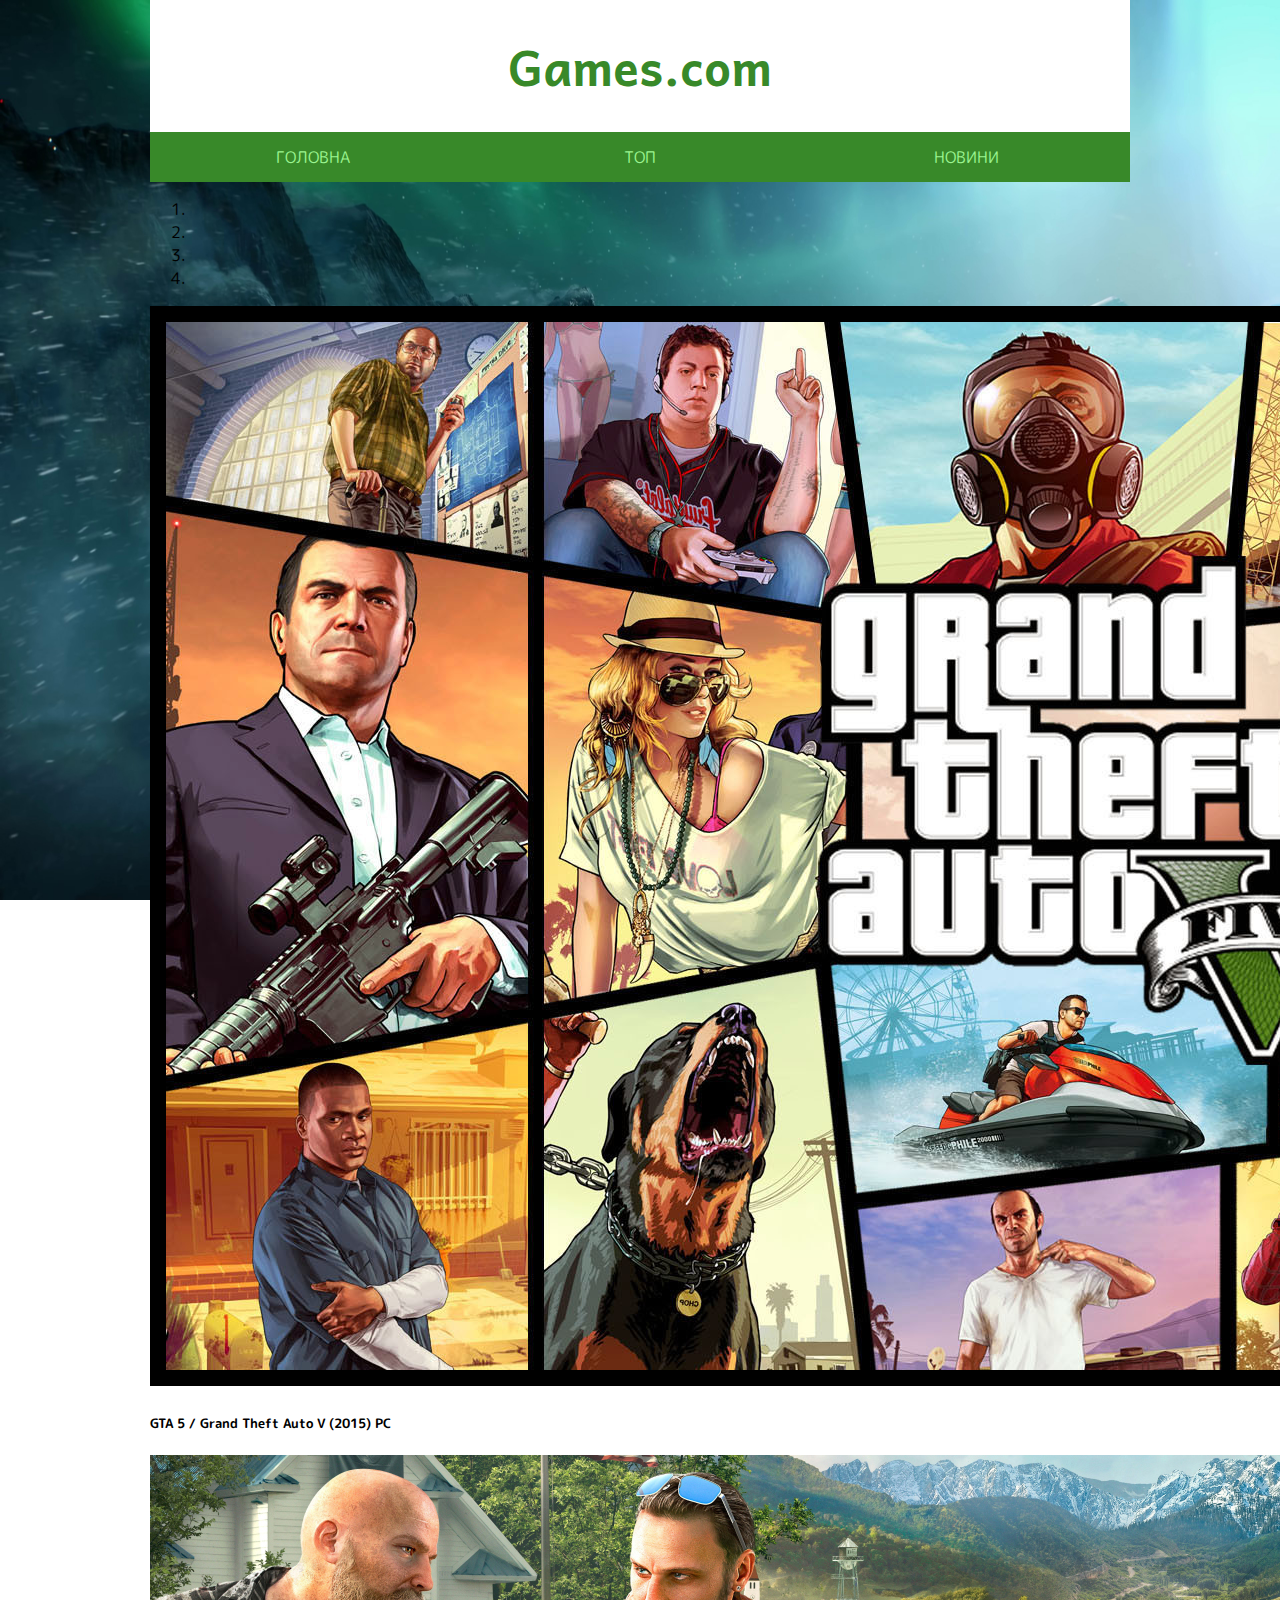
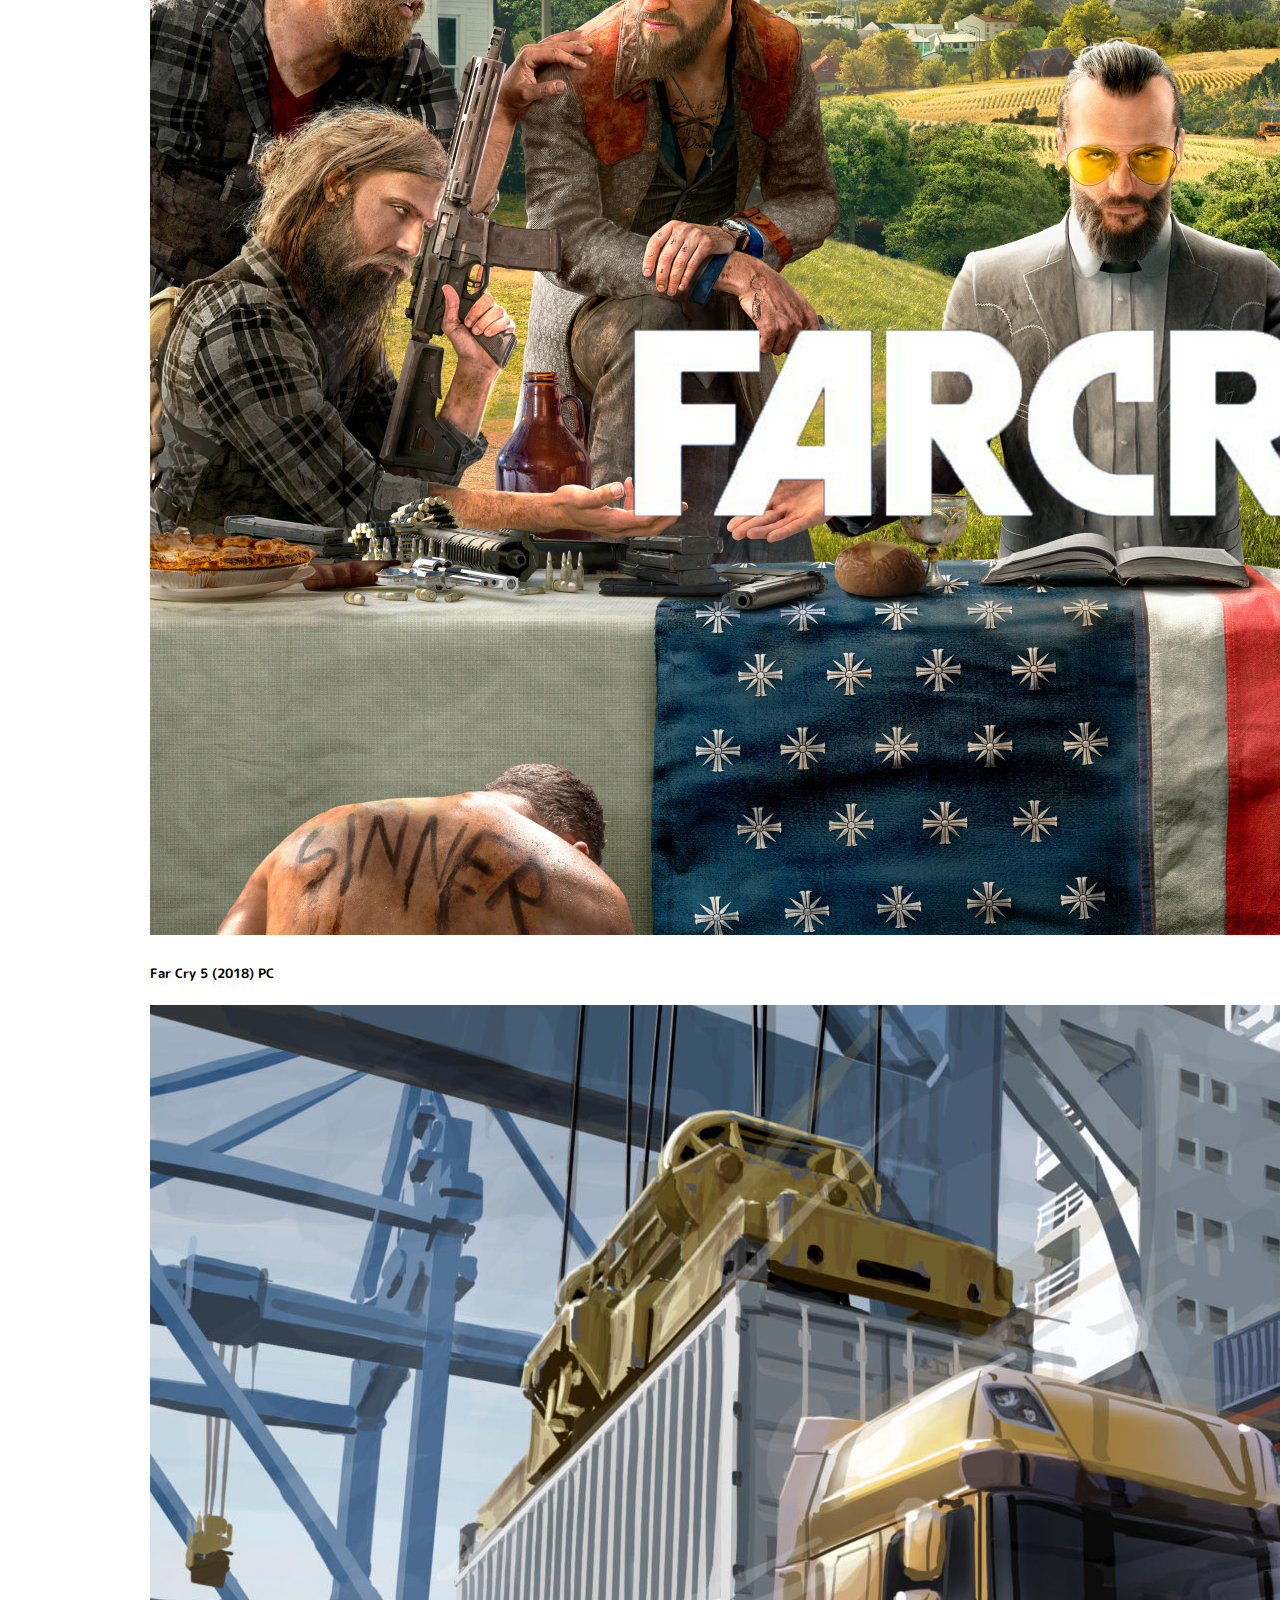
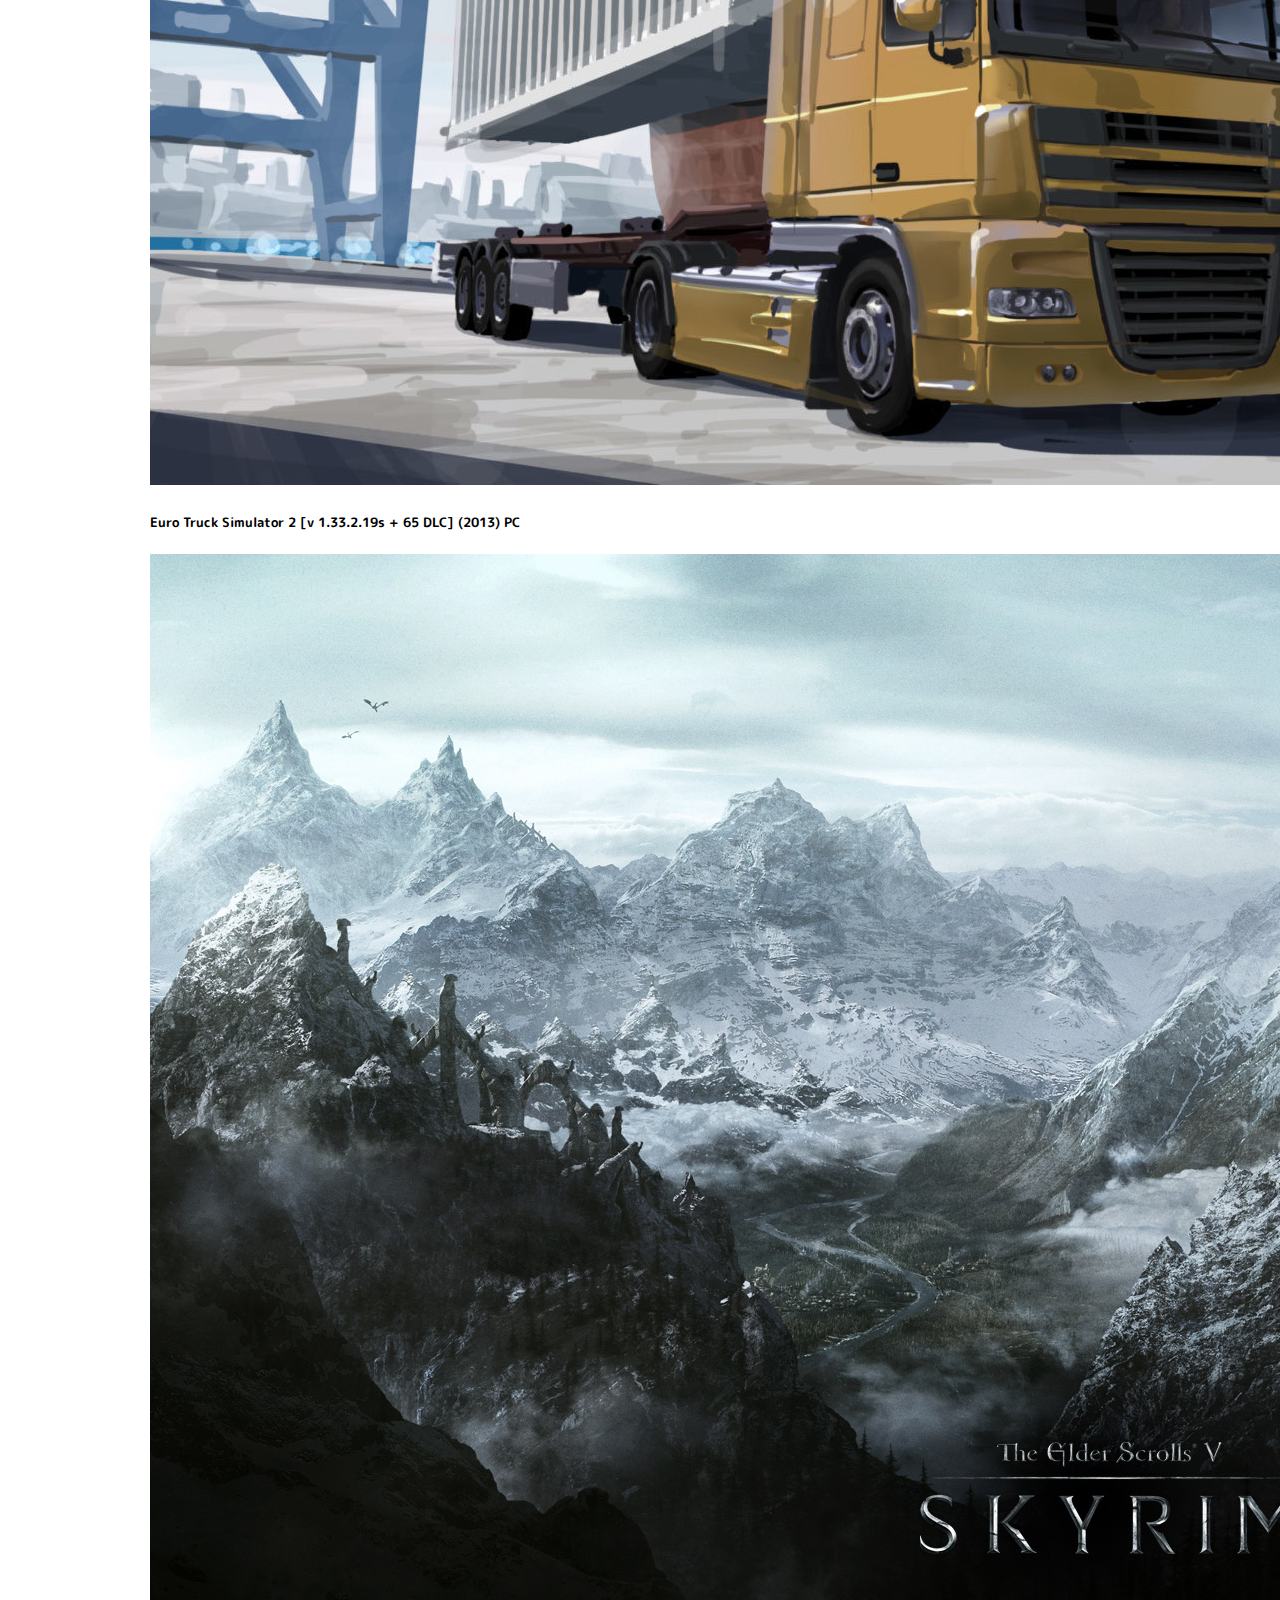
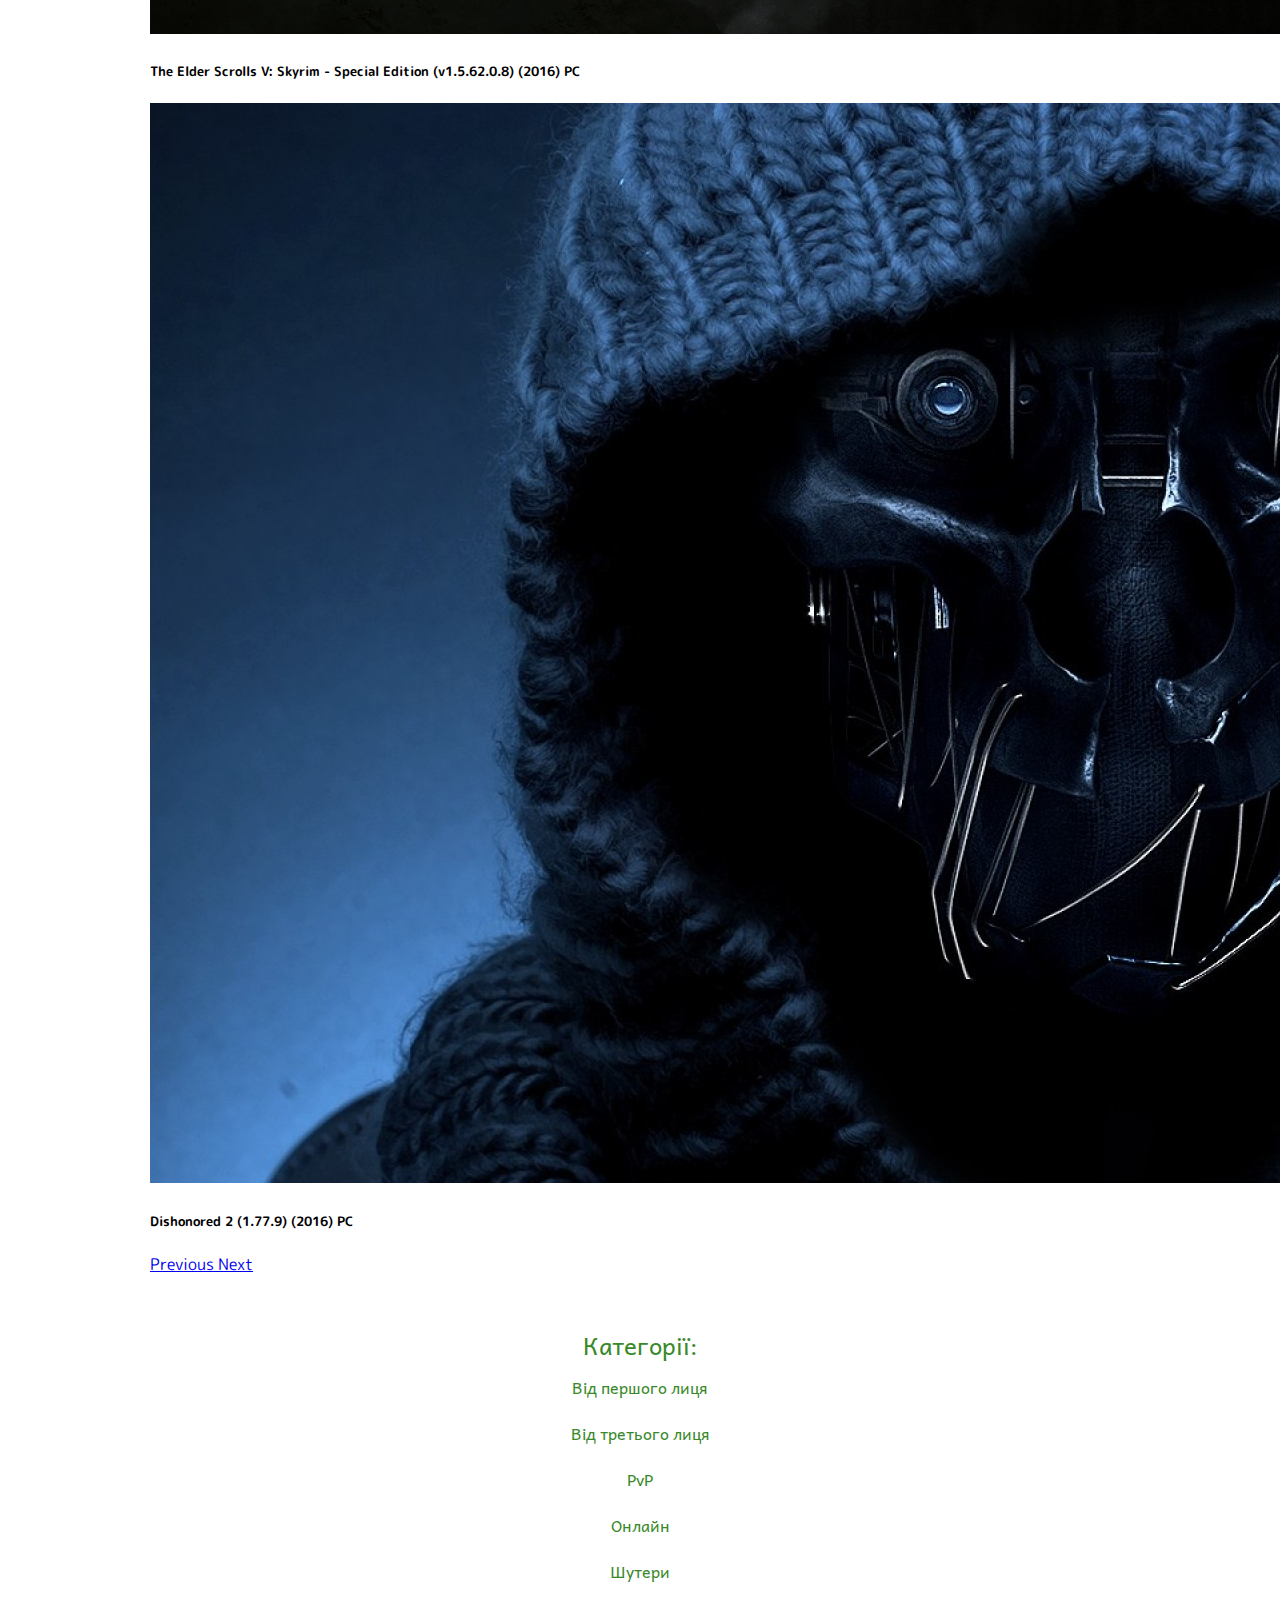
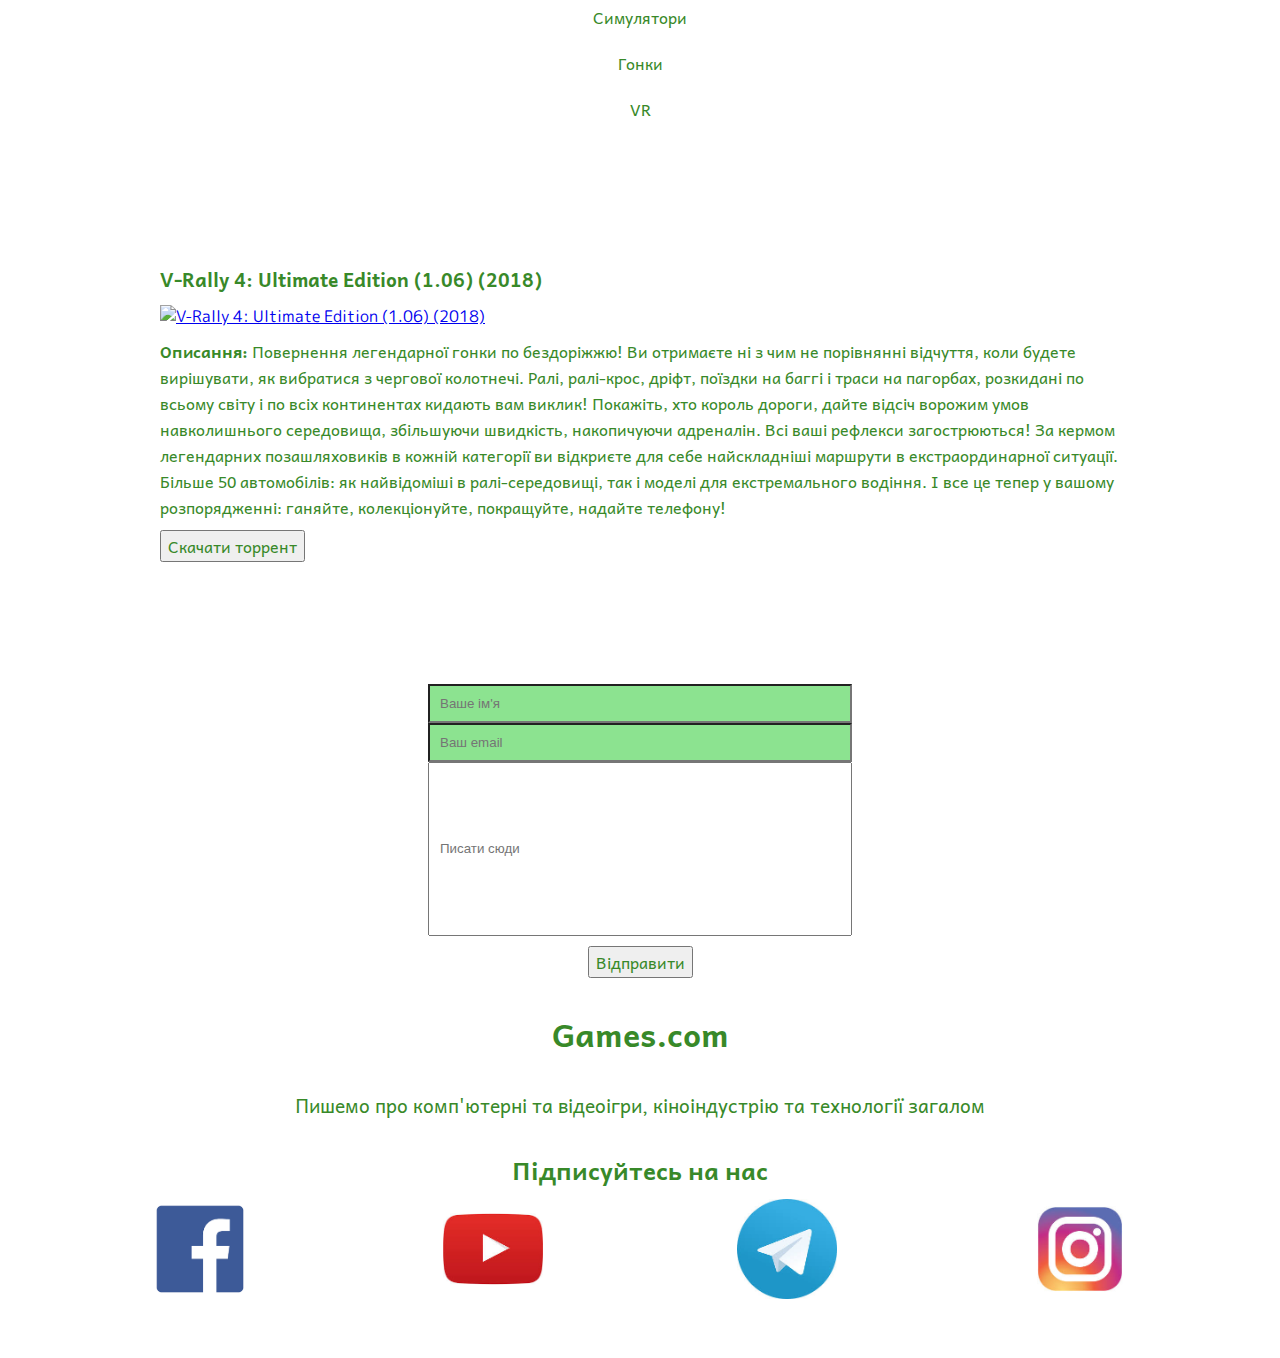
==== commit 596786d6: "add smooth scroll" ====
--- a/content.html
+++ b/content.html
@@ -103,7 +103,7 @@
 		<aside class="right_aside">
 		<h2 class="ra_title">Топ: </h2>
 		<div class="allEntries">
-			<div id="game683">
+			<div id="game">
 				<a href="https://xatab-repack.net/games/torrent_igry/3d/v_rally_4_ultimate_edition_2018_pc_124_repack_by_xatab/3-1-0-683"></a>
 				<div class="imagetext">
 					<a href="https://xatab-repack.net/games/torrent_igry/3d/v_rally_4_ultimate_edition_2018_pc_124_repack_by_xatab/3-1-0-683"></a>
--- a/css/stylesheet.css
+++ b/css/stylesheet.css
@@ -348,6 +348,7 @@
     background-color: #fff;
     padding: 27px;
     text-decoration: none;
+    }
 }
 @media(max-width: 768px) {    
     .left_aside {
@@ -411,7 +412,7 @@
         text-decoration: none;
     }
     .m-img{
-        margin: 10px;
+        margin: 0;
         padding: 0;
         width: 100%;
         display: block;
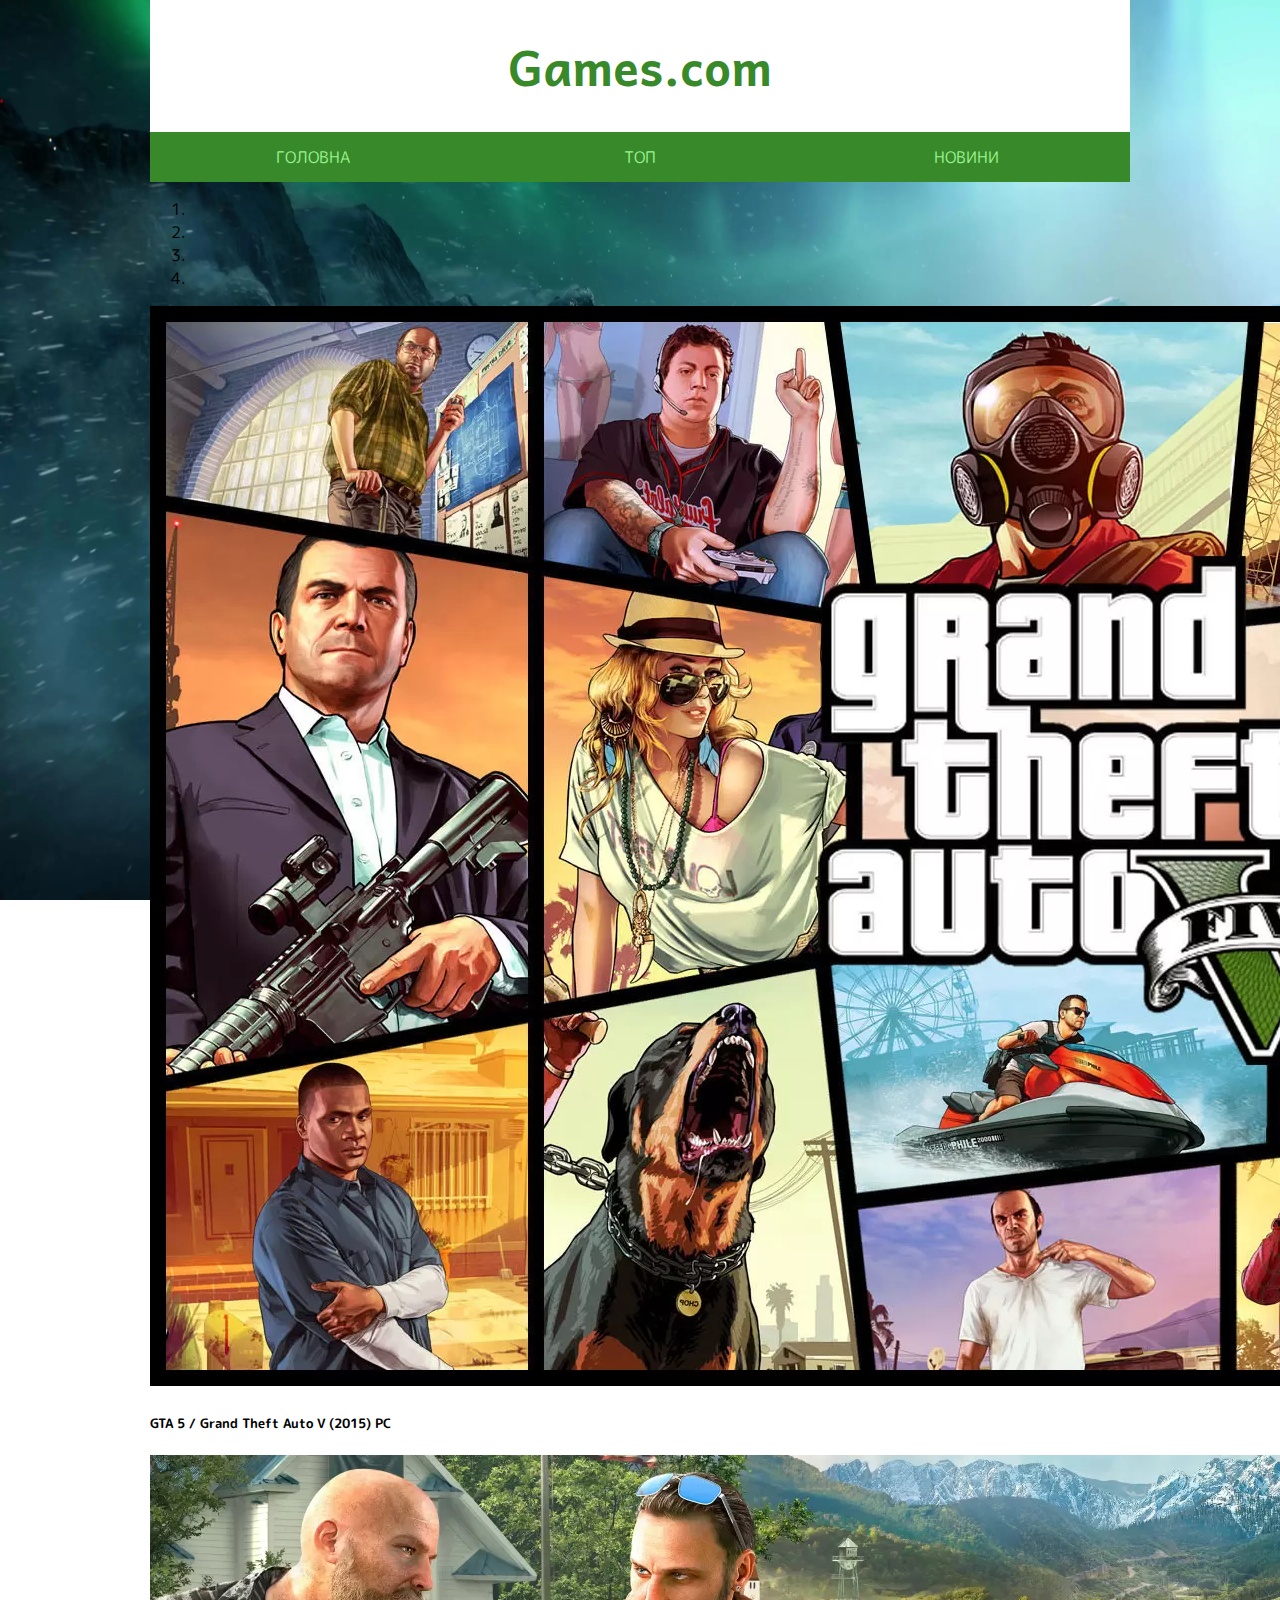
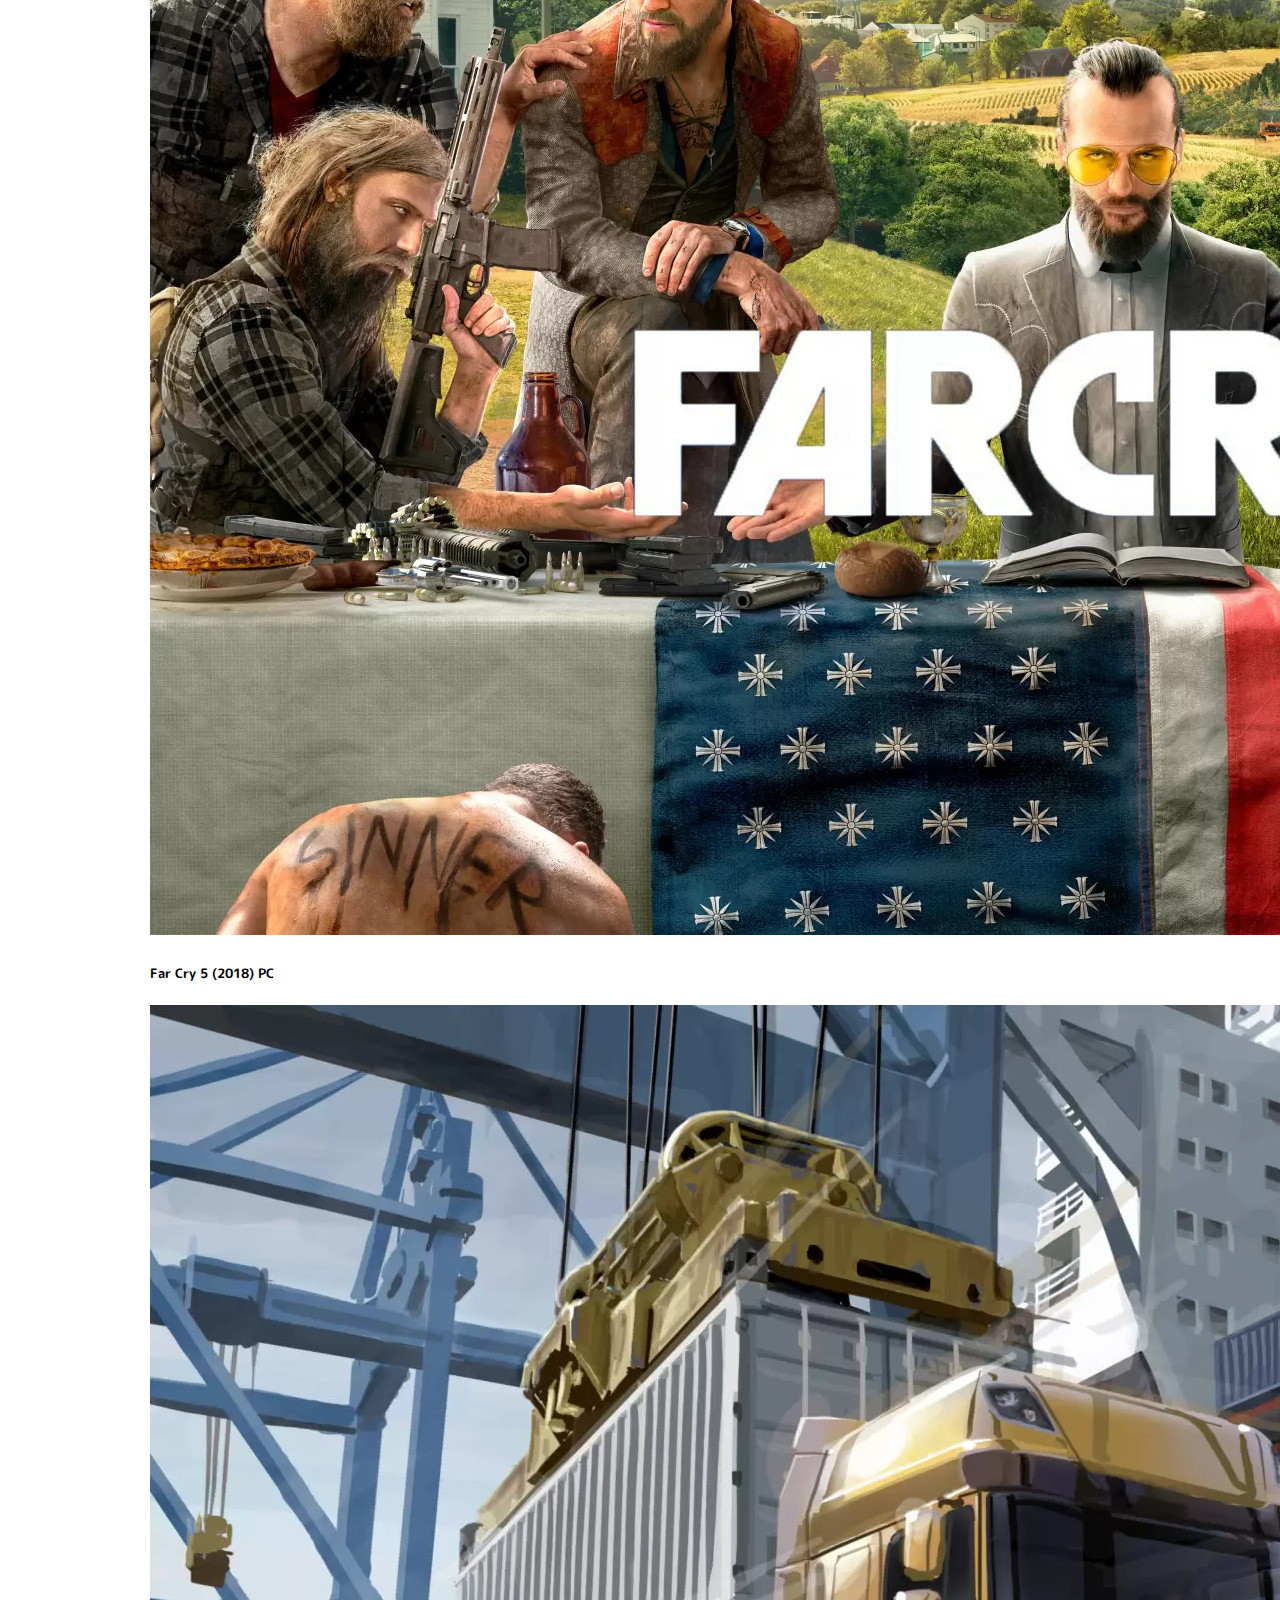
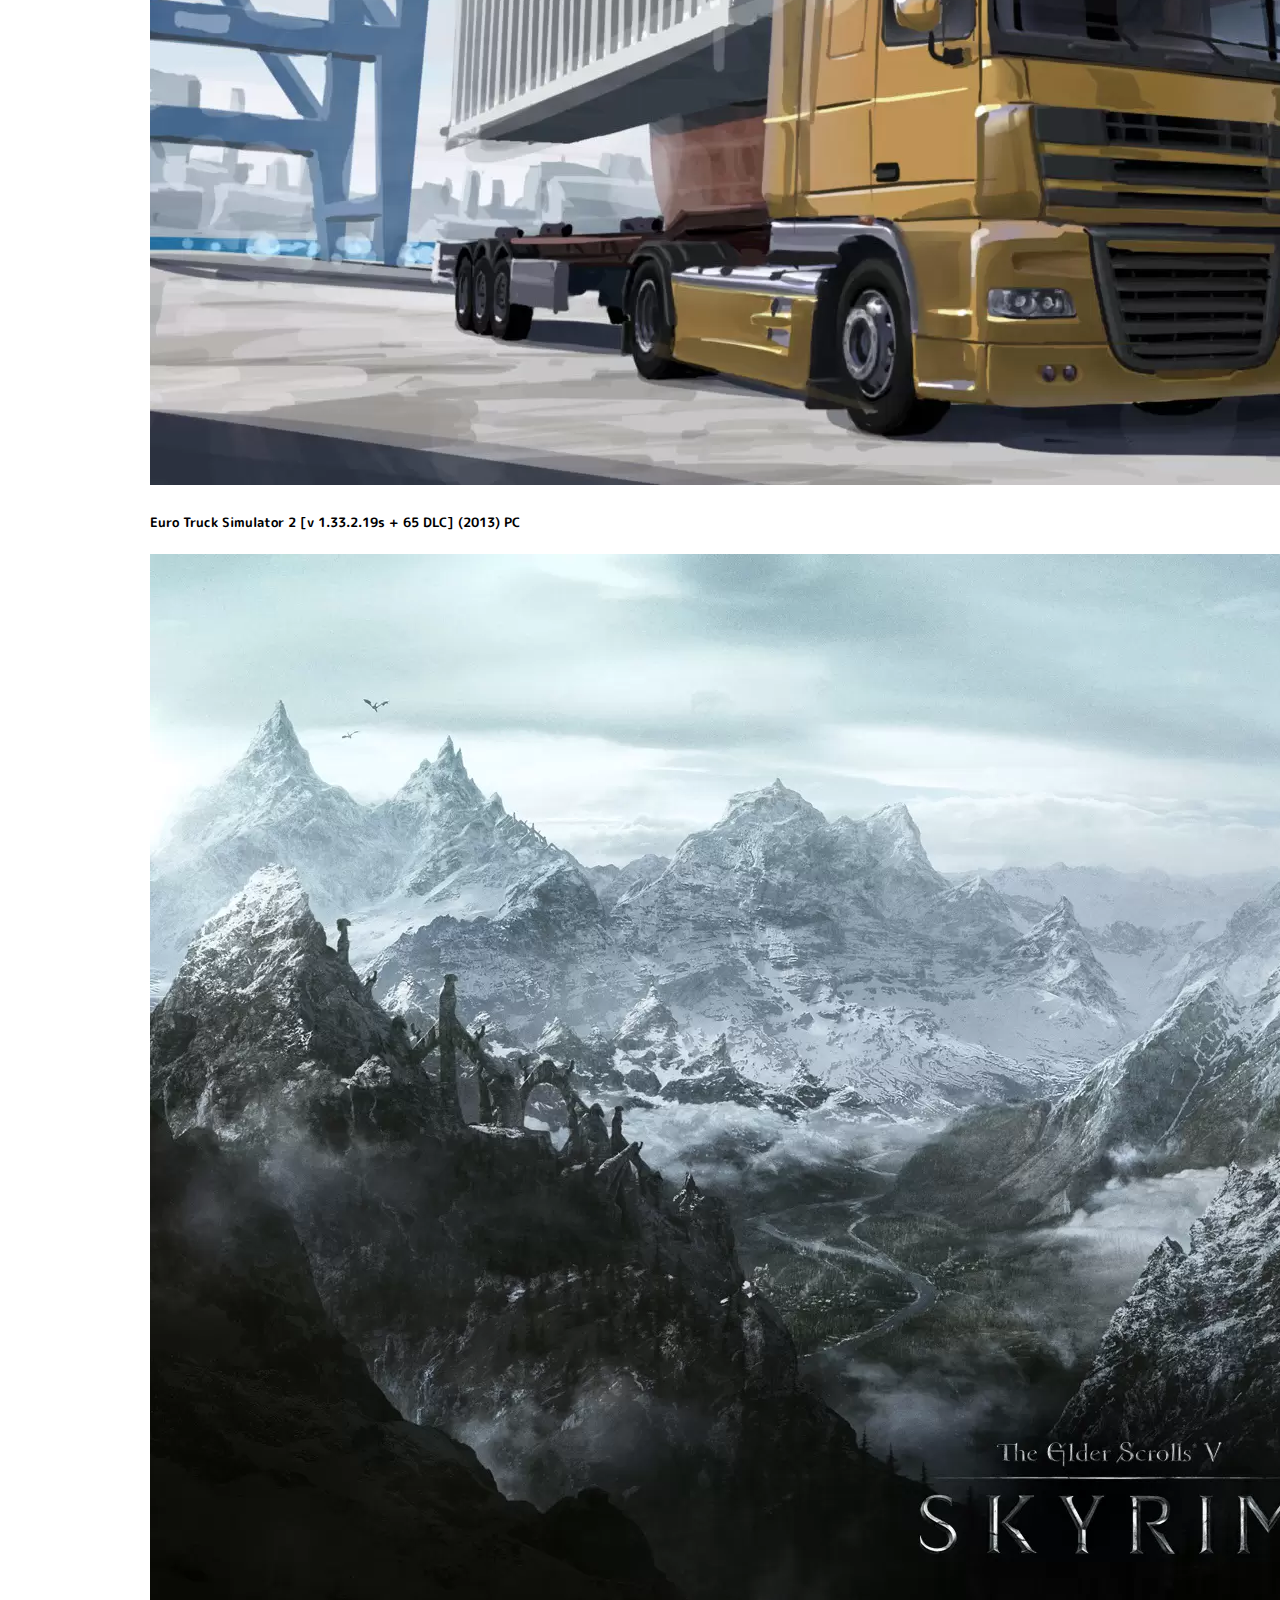
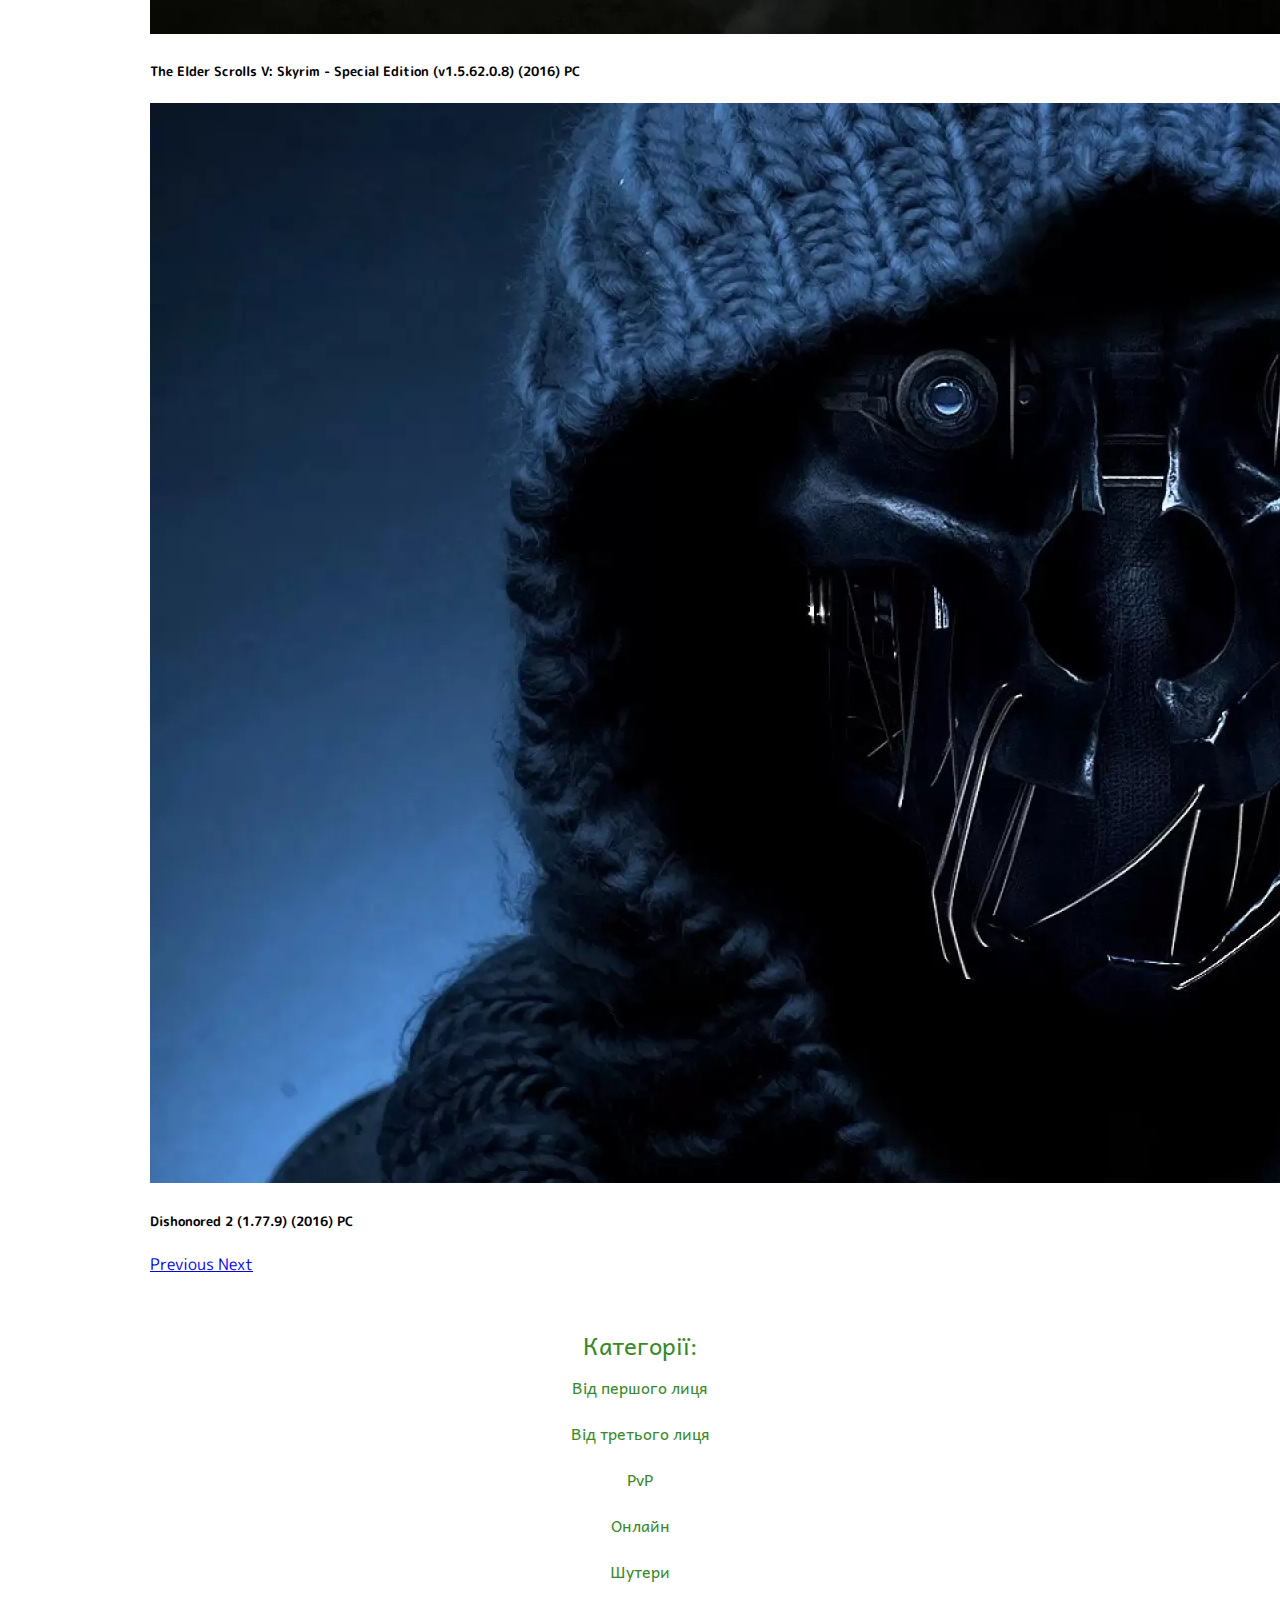
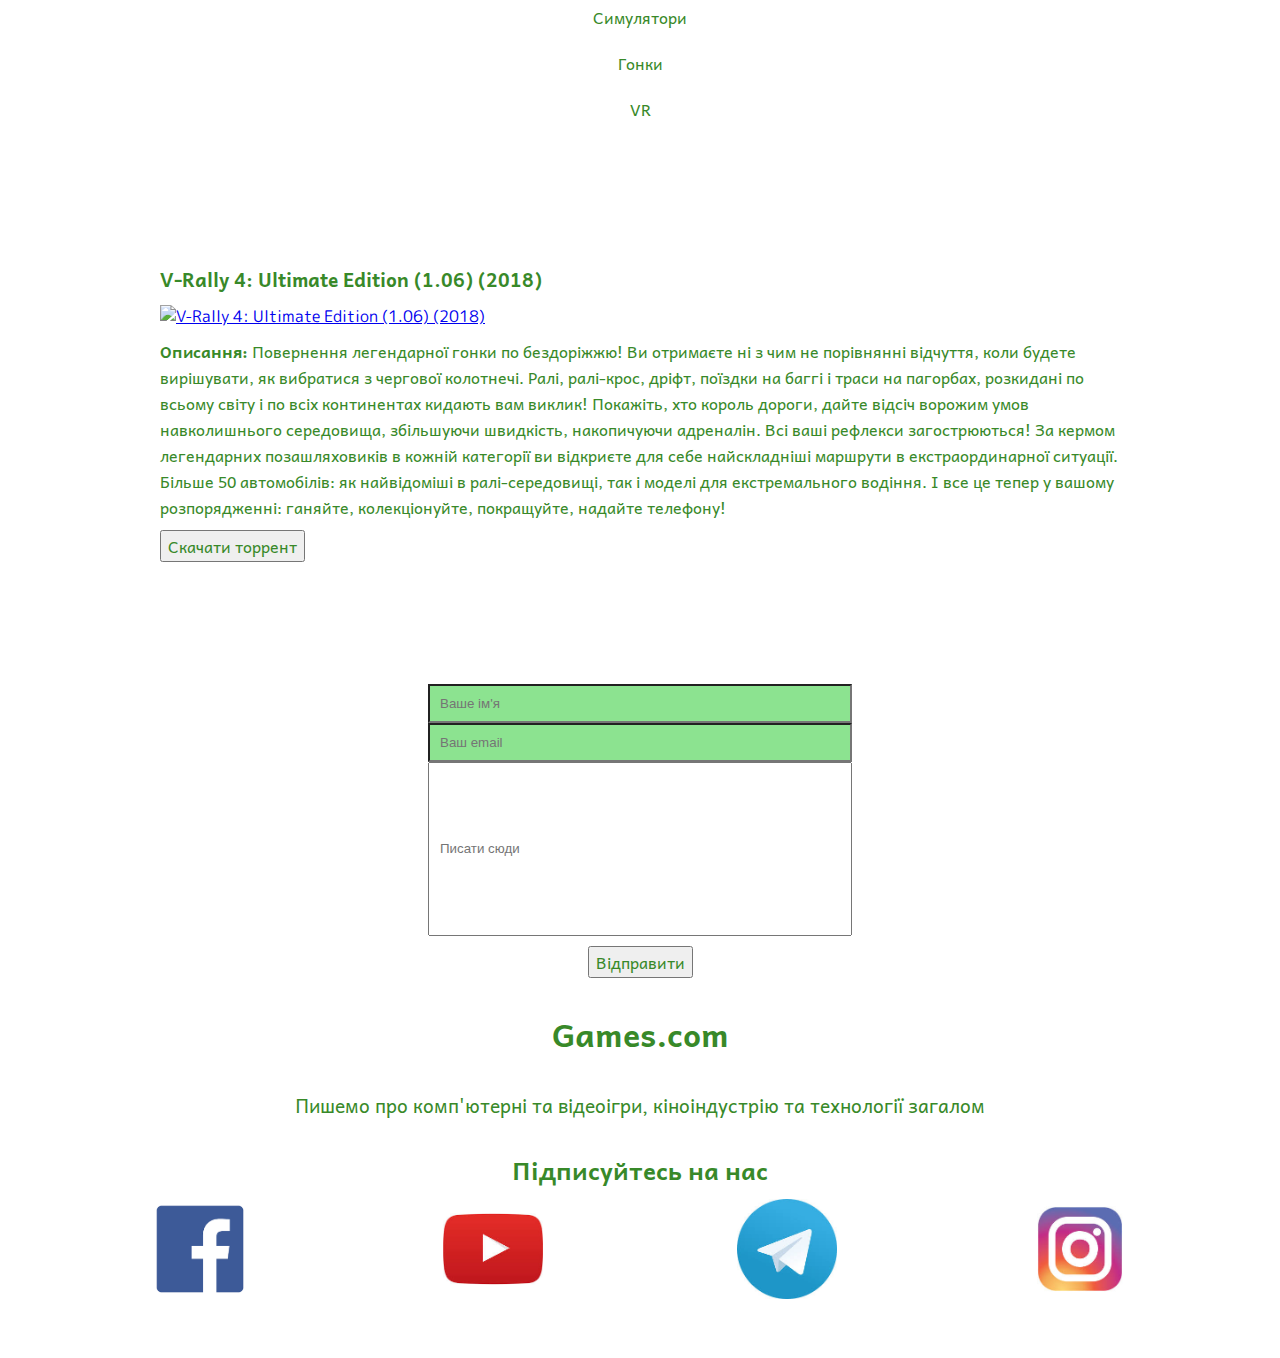
==== commit 40b3ae75: "final changes" ====
--- a/content.html
+++ b/content.html
@@ -22,12 +22,12 @@
     				</a>	
     			</li>
     			<li>
-    				<a href="" class="menu_top">
+    				<a href="#top" class="menu_top">
     					<span>Топ</span>
     				</a>
     			</li>
     			<li>
-    				<a href="" class="menu_top">
+    				<a href="#news" class="menu_top">
     					<span>Новини</span>
     				</a>
     			</li>
@@ -45,31 +45,31 @@
 						</ol>
 						<div class="carousel-inner">
 							<div class="carousel-item active">
-								<a href="content.html"><img src="images/gta5.jpg" class="d-block w-100" alt="GTA 5"></a>
+								<a href="content.html"><img src="images/gta5.webp" class="d-block w-100" alt="GTA 5"></a>
 								<div class="carousel-caption d-none d-md-block">
 									<h5>GTA 5 / Grand Theft Auto V (2015) PC</h5>
 								</div>
 							</div>
 							<div class="carousel-item">
-								<a href="content.html"><img src="images/farcry5.jpg" class="d-block w-100" alt="Farcry 5"></a>
+								<a href="content.html"><img src="images/farcry5.webp" class="d-block w-100" alt="Farcry 5"></a>
 								<div class="carousel-caption d-none d-md-block">
 									<h5>Far Cry 5 (2018) PC</h5>
 								</div>
 							</div>
 							<div class="carousel-item">
-								<a href="content.html"><img src="images/ets2.jpg" class="d-block w-100" alt="ETS 2"></a>
+								<a href="content.html"><img src="images/ets2.webp" class="d-block w-100" alt="ETS 2"></a>
 								<div class="carousel-caption d-none d-md-block">
 									<h5>Euro Truck Simulator 2 [v 1.33.2.19s + 65 DLC] (2013) PC</h5>
 								</div>
 							</div>
 							<div class="carousel-item">
-								<a href="content.html"><img src="images/skyrim.jpg" class="d-block w-100" alt="Skyrim"></a>
+								<a href="content.html"><img src="images/skyrim.webp" class="d-block w-100" alt="Skyrim"></a>
 								<div class="carousel-caption d-none d-md-block">
 									<h5>The Elder Scrolls V: Skyrim - Special Edition (v1.5.62.0.8) (2016) PC</h5>
 								</div>
 							</div>
 							<div class="carousel-item">
-								<a href="content.html"><img src="images/dishonored.jpg" class="d-block w-100" alt="Dishonored"></a>
+								<a href="content.html"><img src="images/dishonored.webp" class="d-block w-100" alt="Dishonored"></a>
 								<div class="carousel-caption d-none d-md-block">
 									<h5>Dishonored 2 (1.77.9) (2016) PC</h5>
 								</div>
--- a/css/stylesheet.css
+++ b/css/stylesheet.css
@@ -7,7 +7,7 @@
     min-height: 100%;
     top: 0;
     height: auto;
-    background: url(../images/bg.jpg) 50% 50% / 100% 100% no-repeat fixed;
+    background: url(../images/bg.webp) 50% 50% / 100% 100% no-repeat fixed;
     position: relative;
     padding: 0;
     margin: 0;
@@ -314,17 +314,6 @@
     margin: 0;
     width: 100px;
 }
-
-
-
-
-
-
-
-
-
-
-
 @media(max-width: 768px) {
     .toggle {
          display: block;    
@@ -557,9 +546,6 @@
         width: 100px;
     }
 }
-
-
-
 .active {
     display: block;
 }
